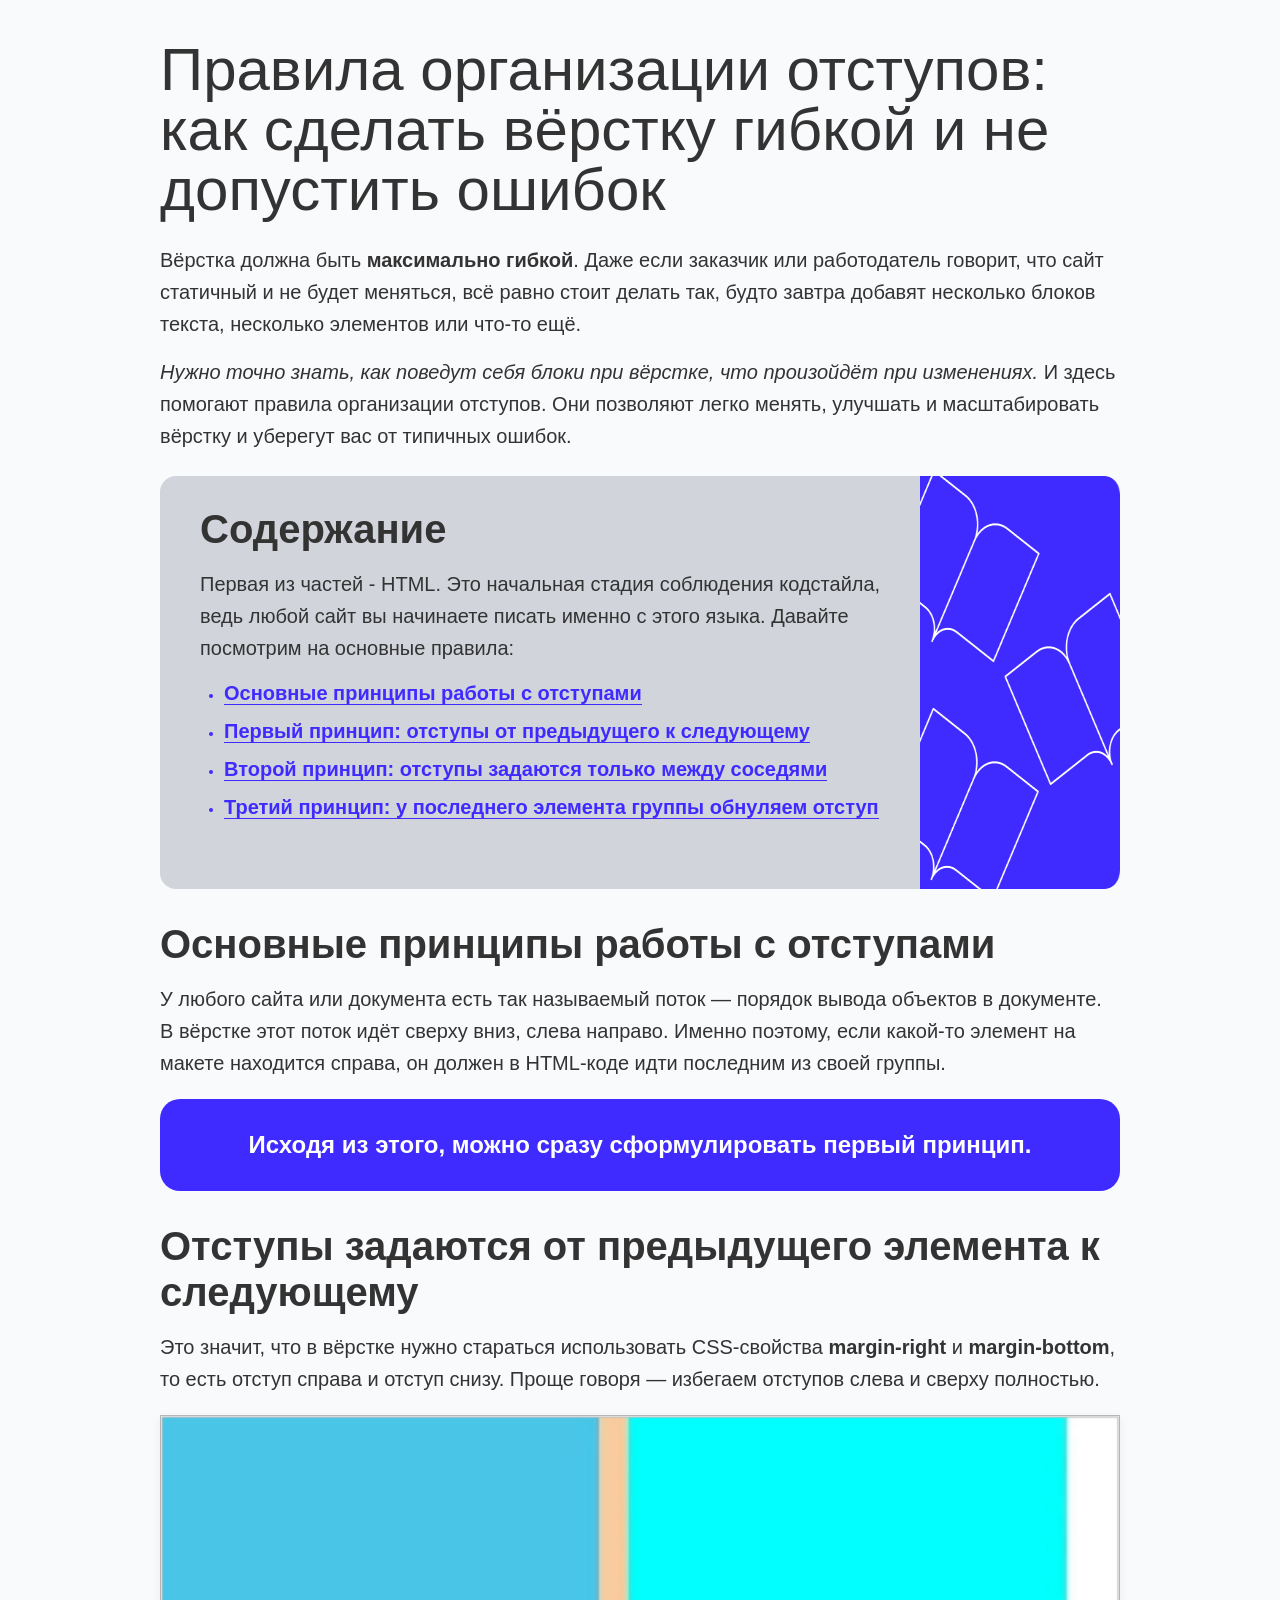
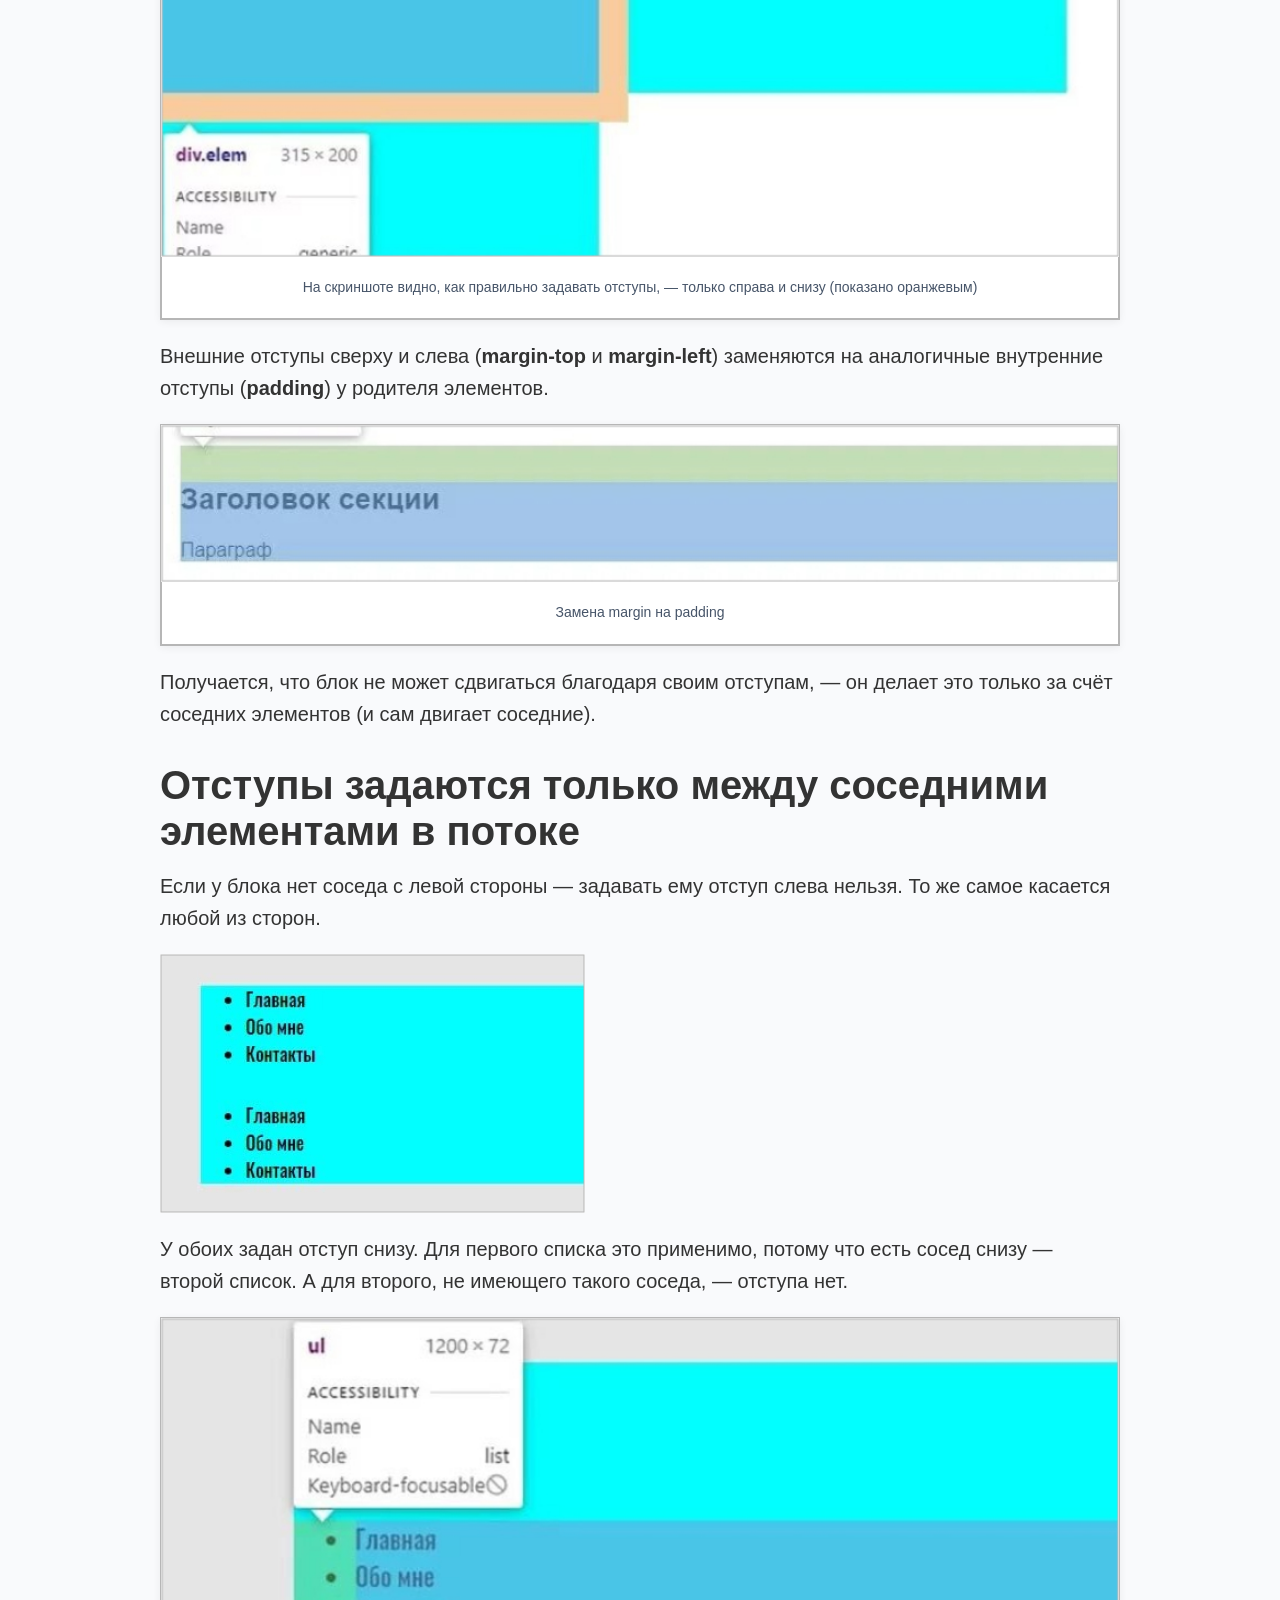
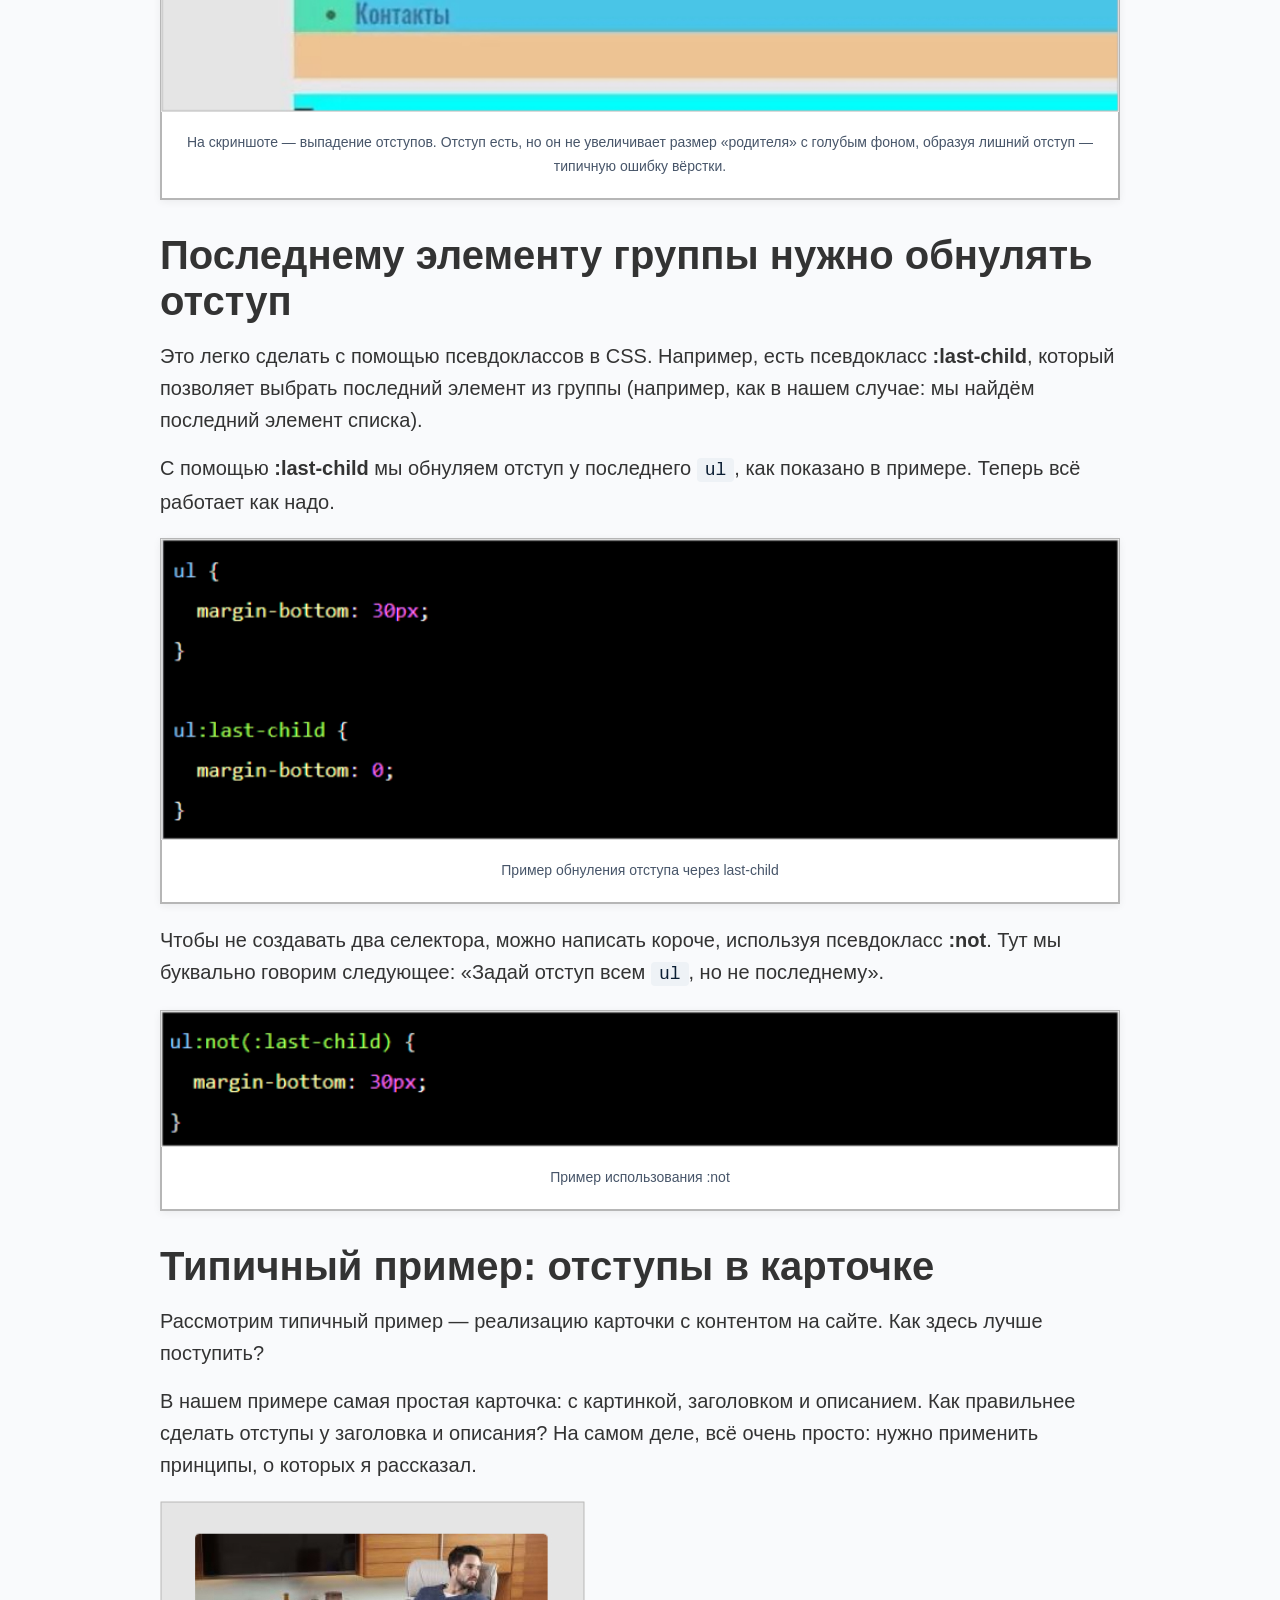
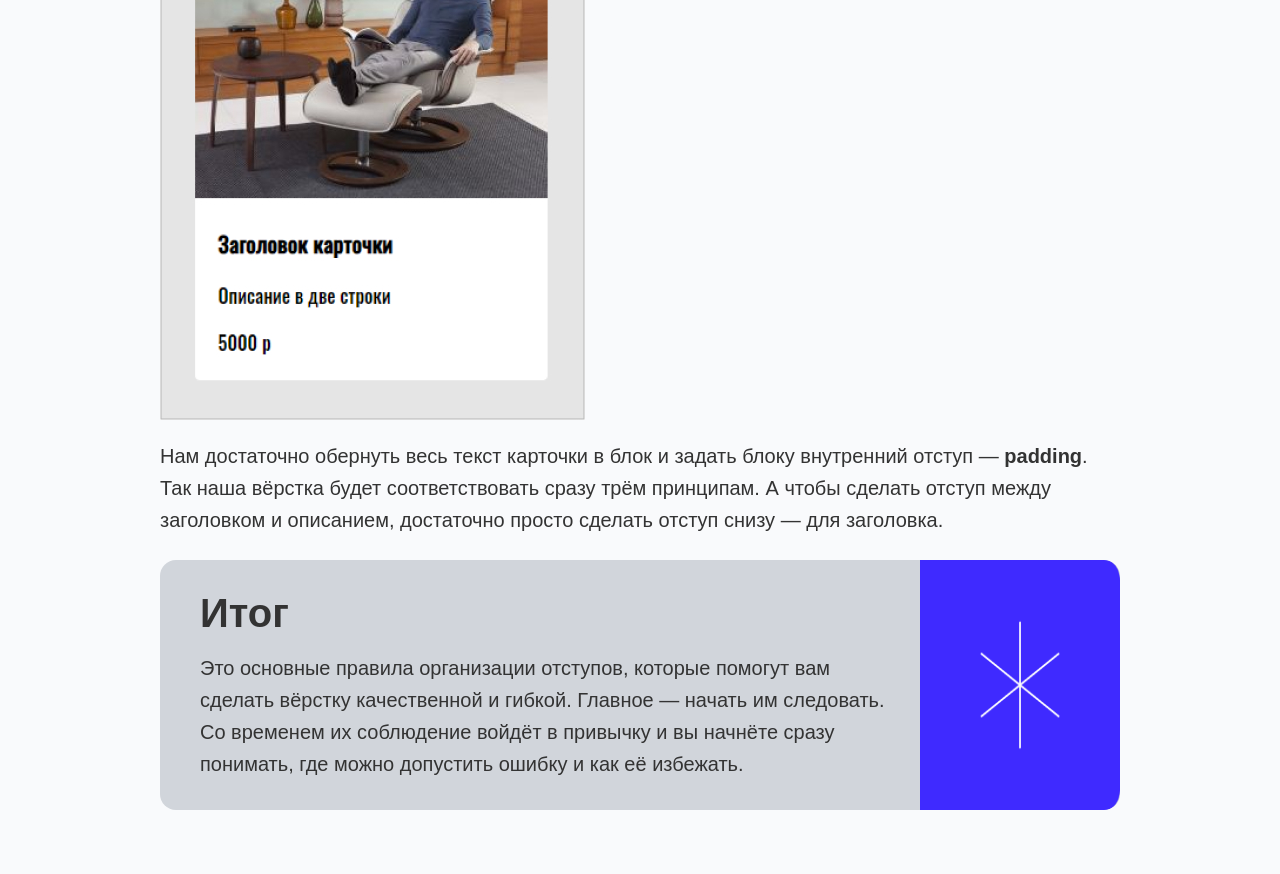
==== article.html @ 25ab411b "Add files via upload" ====
<!DOCTYPE html>
<html lang="ru">
<head>
    <meta charset="UTF-8" />
    <meta name="viewport" content="width=device-width, initial-scale=1.0" />
    <title>Правила организации отступов</title>
    <link rel="stylesheet" href="css/styles.css" />
</head>
<body>
    <main>
        <h1>Правила организации отступов:<br />как сделать вёрстку гибкой и не допустить ошибок</h1>

        <div>
            <p>
                Вёрстка должна быть <span class="highlight-bold">максимально гибкой</span>. Даже если заказчик или работодатель говорит, что сайт статичный и не будет меняться, всё равно стоит делать так, будто завтра добавят несколько блоков текста, несколько элементов или что-то ещё.
            </p>
            <p>
                <em>Нужно точно знать, как поведут себя блоки при вёрстке, что произойдёт при изменениях.</em> И здесь помогают правила организации отступов. Они позволяют легко менять, улучшать и масштабировать вёрстку и уберегут вас от типичных ошибок.
            </p>
        </div>

        <section id="content">
            <div class="gray-box content-box content-box-bg">
                <div class="content-wrapper">
                    <div class="content-text">
                        <h2>Содержание</h2>
                        <p>Первая из частей - HTML. Это начальная стадия соблюдения кодстайла, ведь любой сайт вы начинаете писать именно с этого языка. Давайте посмотрим на основные правила:</p>
                        <ul class="content-list">
                            <li><a href="#principles">Основные принципы работы с отступами</a></li>
                            <li><a href="#principle1">Первый принцип: отступы от предыдущего к следующему</a></li>
                            <li><a href="#principle2">Второй принцип: отступы задаются только между соседями</a></li>
                            <li><a href="#principle3">Третий принцип: у последнего элемента группы обнуляем отступ</a></li>
                        </ul>
                    </div>
                </div>
            </div>
        </section>

        <section id="principles">
            <h2>Основные принципы работы с отступами</h2>
            <p>
                У любого сайта или документа есть так называемый поток — порядок вывода объектов в документе. В вёрстке этот поток идёт сверху вниз, слева направо. Именно поэтому, если какой-то элемент на макете находится справа, он должен в HTML-коде идти последним из своей группы.
            </p>
            <div class="blue-box">
                <p>Исходя из этого, можно сразу сформулировать первый принцип.</p>
            </div>
        </section>

        <section id="principle1">
            <h2>Отступы задаются от предыдущего элемента к следующему</h2>
            <p>
                Это значит, что в вёрстке нужно стараться использовать CSS-свойства <span class="bold-term">margin-right</span> и <span class="bold-term">margin-bottom</span>, то есть отступ справа и отступ снизу. Проще говоря — избегаем отступов слева и сверху полностью.
            </p>
            <figure class="framed-figure">
                <img src="img/1.jpg" alt="Пример правильных отступов" />
                <figcaption class="framed-caption">
                    На скриншоте видно, как правильно задавать отступы, — только справа и снизу (показано оранжевым)
                </figcaption>
            </figure>
            <p>
                Внешние отступы сверху и слева (<span class="bold-term">margin-top</span> и <span class="bold-term">margin-left</span>) заменяются на аналогичные внутренние отступы (<span class="bold-term">padding</span>) у родителя элементов.
            </p>
            <figure class="framed-figure">
                <img src="img/2.jpg" alt="Замена margin на padding" />
                <figcaption class="framed-caption">
                    Замена margin на padding
                </figcaption>
            </figure>
            <p>
                Получается, что блок не может сдвигаться благодаря своим отступам, — он делает это только за счёт соседних элементов (и сам двигает соседние).
            </p>
        </section>

        <section id="principle2">
            <h2>Отступы задаются только между соседними элементами в потоке</h2>
            <p>
                Если у блока нет соседа с левой стороны — задавать ему отступ слева нельзя. То же самое касается любой из сторон.
            </p>
            <img src="img/3.jpg" alt="Пример с отступами между соседями" class="small-img" />
            <p>
                У обоих задан отступ снизу. Для первого списка это применимо, потому что есть сосед снизу — второй список. А для второго, не имеющего такого соседа, — отступа нет.
            </p>
            <figure class="framed-figure">
                <img src="img/4.jpg" alt="Выпадение отступов" />
                <figcaption class="framed-caption">
                    На скриншоте — выпадение отступов. Отступ есть, но он не увеличивает размер «родителя» с голубым фоном, образуя лишний отступ — типичную ошибку вёрстки.
                </figcaption>
            </figure>
        </section>

        <section id="principle3">
            <h2>Последнему элементу группы нужно обнулять отступ</h2>
            <p>
                Это легко сделать с помощью псевдоклассов в CSS. Например, есть псевдокласс <span class="bold-term">:last-child</span>, который позволяет выбрать последний элемент из группы (например, как в нашем случае: мы найдём последний элемент списка).
            </p>
            <p>
                С помощью <span class="bold-term">:last-child</span> мы обнуляем отступ у последнего <code>ul</code>, как показано в примере. Теперь всё работает как надо.
            </p>
            <figure class="framed-figure">
                <img src="img/5.jpg" alt="Пример обнуления отступа через last-child" />
                <figcaption class="framed-caption">
                    Пример обнуления отступа через last-child
                </figcaption>
            </figure>
            <p>
                Чтобы не создавать два селектора, можно написать короче, используя псевдокласс <span class="bold-term">:not</span>. Тут мы буквально говорим следующее: «Задай отступ всем <code>ul</code>, но не последнему».
            </p>
            <figure class="framed-figure">
                <img src="img/6.jpg" alt="Пример использования not" />
                <figcaption class="framed-caption">
                    Пример использования :not
                </figcaption>
            </figure>
        </section>

        <section id="card">
            <h2>Типичный пример: отступы в карточке</h2>
            <p>
                Рассмотрим типичный пример — реализацию карточки с контентом на сайте. Как здесь лучше поступить?
            </p>
            <p>
                В нашем примере самая простая карточка: с картинкой, заголовком и описанием. Как правильнее сделать отступы у заголовка и описания? На самом деле, всё очень просто: нужно применить принципы, о которых я рассказал.
            </p>
            <img src="img/7.jpg" alt="Пример карточки" class="card-image" />
            <p>
                Нам достаточно обернуть весь текст карточки в блок и задать блоку внутренний отступ — <span class="bold-term">padding</span>. Так наша вёрстка будет соответствовать сразу трём принципам. А чтобы сделать отступ между заголовком и описанием, достаточно просто сделать отступ снизу — для заголовка.
            </p>
        </section>

        <section id="end">
            <div class="gray-box end-box end-box-bg">
                <div class="end-wrapper">
                    <div class="end-text">
                        <h2>Итог</h2>
                        <p>
                            Это основные правила организации отступов, которые помогут вам сделать вёрстку качественной и гибкой. Главное — начать им следовать. Со временем их соблюдение войдёт в привычку и вы начнёте сразу понимать, где можно допустить ошибку и как её избежать.
                        </p>
                    </div>
                </div>
            </div>
        </section>
    </main>
</body>
</html>
---- css/styles.css ----
* {
    margin: 0;
    padding: 0;
    box-sizing: border-box;
}

body {
    font-family: Arial, Verdana, sans-serif;
    background: #f9fafc;
    color: #1e293b;
    line-height: 1.7;
    padding: 40px 20px;
    max-width: 1000px;
    margin: 0 auto;
}

h1 {
    font-weight: 400;
    font-size: 60px;
    line-height: 60px;
    color: #333333;
    margin-bottom: 24px;
}

h2 {
    font-size: 40px;
    line-height: 46px;
    color: #333333;
    font-weight: 700;
    margin: 32px 0 16px 0;
}

h3 {
    font-weight: 400;
    font-size: 30px;
    line-height: 34px;
    color: #333333;
    margin: 32px 0 16px 0;
}

p {
    font-weight: 400;
    font-size: 20px;
    line-height: 32px;
    color: #333333;
    margin-bottom: 16px;
}

a {
    color: #2563eb;
    text-decoration: none;
}

a:hover {
    text-decoration: underline;
}

code {
    background: #eef2f6;
    padding: 2px 8px;
    border-radius: 4px;
    font-family: 'Courier New', monospace;
    font-size: 0.9em;
    color: #0b1e33;
}

img {
    max-width: 100%;
    height: auto;
    display: block;
}

figure {
    margin: 20px 0;
    font-size: 0;
}

figcaption {
    border: 1px solid #b6b6b6;
    border-top: none;
    padding-top: 19px;
    padding-bottom: 19px;
    font-weight: 400;
    font-size: 14px;
    text-align: center;
    color: #475569;
    font-style: normal;
}

.gray-box {
    background: #d1d5db;
    border-radius: 16px;
    padding: 20px 24px;
    margin: 24px 0;
}

.gray-box ul {
    padding-left: 24px;
    margin: 8px 0 4px 0;
}

.gray-box ul li {
    margin-bottom: 4px;
}

.gray-box ul li::marker {
    color: #3f2aff;
}

.gray-box h2 {
    margin-top: 0;
}

.gray-box p:last-child {
    margin-bottom: 0;
}

.bold-term {
    font-weight: 700;
}

.highlight-bold {
    font-weight: 700;
}

.index-page {
    background: #0a0e1a;
    min-height: 100vh;
    display: flex;
    justify-content: center;
    align-items: center;
    margin: 0;
    padding: 0;
}

.index-container {
    display: flex;
    flex-direction: column;
    align-items: center;
    justify-content: center;
    width: 100%;
    max-width: 600px;
    padding: 40px 20px;
    position: relative;
}

.index-logo {
    display: block;
    margin-bottom: 60px;
    transform: translateY(-20px);
}

.index-logo img {
    display: block;
    margin: 0 auto;
    max-width: 300px;
    height: auto;
}

.index-nav {
    display: flex;
    justify-content: space-between;
    width: 100%;
    max-width: 400px;
    margin-bottom: 60px;
    gap: 20px;
}

.index-nav a {
    display: inline-block;
    background: #3f2aff;
    color: #ffffff;
    font-size: 18px;
    font-weight: 700;
    text-decoration: none;
    padding: 12px 40px;
    border-radius: 8px;
    transition: background 0.3s ease;
    flex: 1;
    text-align: center;
}

.index-nav a:hover {
    background: #2b1fc9;
    text-decoration: none;
}

.index-download {
    display: inline-block;
    color: #3f2aff;
    font-size: 18px;
    font-weight: 700;
    text-decoration: none;
    padding: 12px 30px 12px 60px;
    transition: color 0.3s ease;
    background-image: url('../img/download.png');
    background-size: 24px 24px;
    background-repeat: no-repeat;
    background-position: left center;
}

.index-download:hover {
    color: #2b1fc9;
    text-decoration: none;
}

.content-box {
    padding: 30px 40px;
    min-height: 413px;
    background-color: #d1d5db;
    border-radius: 16px;
    position: relative;
    overflow: hidden;
}

.content-wrapper {
    max-width: 80%;
}

.content-text {
    word-wrap: break-word;
    overflow-wrap: break-word;
    font-size: 14px;
}

.content-text h2 {
    margin-top: 0;
    font-weight: 700;
}

.content-text p {
    margin-bottom: 12px;
}

.content-list {
    padding-left: 20px;
}

.content-list li {
    font-weight: 700;
    margin-bottom: 4px;
}

.content-list li::marker {
    color: #3f2aff;
}

.content-list li a {
    font-weight: 700;
    border-bottom: 1px solid #3f2aff;
    font-size: 20px;
    color: #3f2aff;
}

.blue-box {
    background: #3f2aff;
    border-radius: 20px;
    padding-top: 30px;
    padding-bottom: 30px;
    padding-left: 60px;
    padding-right: 60px;
    margin: 20px 0;
    width: 100%;
}

.blue-box p {
    color: #ffffff;
    font-weight: 700;
    font-size: 24px;
    margin: 0;
    text-align: center;
    white-space: nowrap;
}

.framed-figure {
    margin: 20px 0;
    border: 1px solid #b6b6b6;
    border-radius: 0;
    overflow: hidden;
    background: #ffffff;
    box-shadow: 0 2px 8px rgba(0, 0, 0, 0.06);
}

.framed-figure img {
    margin: 0;
    border-radius: 0;
    width: 100%;
    display: block;
}

.framed-caption {
    padding-top: 19px;
    padding-bottom: 19px;
    border: 1px solid #b6b6b6;
    border-top: none;
    font-weight: 400;
    font-size: 14px;
    text-align: center;
    color: #475569;
    font-style: normal;
    margin: 0;
}

.small-img {
    max-width: 60%;
    height: auto;
    margin: 20px 0;
    border-radius: 0;
}

.card-image {
    max-width: 60%;
    margin: 20px 0;
    border-radius: 0;
}

.end-box {
    padding: 30px 40px;
    min-height: 243px;
    background-color: #d1d5db;
    border-radius: 16px;
    position: relative;
    overflow: hidden;
}

.content-box-bg {
    background-image: url('../img/decorate-1.png');
    background-size: 200px 100%;
    background-repeat: no-repeat;
    background-position: right center;
}

.end-box-bg {
    background-image: url('../img/decorate-2.png');
    background-size: 200px 100%;
    background-repeat: no-repeat;
    background-position: right center;
}

.end-wrapper {
    max-width: 80%;
}

.end-text {
    word-wrap: break-word;
    overflow-wrap: break-word;
    font-size: 14px;
}

.end-text h2 {
    margin-top: 0;
    font-weight: 700;
}

.end-text p:last-child {
    margin-bottom: 0;
}


.container {
    max-width: 1170px;
    margin: 0 auto;
    padding: 40px 20px;
}

.logo-link {
    display: block;
    margin-bottom: 25px;
}

.logo-link img {
    display: block;
    max-width: 160px;
    height: auto;
}

.back-link {
    display: inline-flex;
    align-items: center;
    gap: 10px;
    font-size: 18px;
    font-weight: 700;
    color: #3f2aff;
    text-decoration: none;
    margin-bottom: 25px;
}

.back-link img {
    width: 35px;
    height: 10px;
    flex-shrink: 0;
}

.back-link:hover {
    text-decoration: underline;
}

.page-title {
    font-weight: 700;
    font-size: 60px;
    line-height: 69px;
    color: #3f2aff;
    margin-bottom: 50px;
}

.modules-list {
    display: flex;
    flex-wrap: wrap;
    gap: 30px;
    list-style: none;
    padding: 0;
    margin: 0;
}

.module-card {
    flex: 0 0 calc(50% - 15px);
    width: 572px;
    height: 505px;
    background: #f5f5f5;
    border-radius: 0;
    padding: 0;
    position: relative;
    overflow: hidden;
    box-sizing: border-box;
    display: flex;
    flex-direction: column;
}

.module-image {
    width: 572px;
    height: 180px;
    display: block;
    flex-shrink: 0;
}

.module-card-content {
    padding: 25px 25px 0 25px;
    flex: 1;
}

.module-title {
    font-weight: 700;
    font-size: 32px;
    line-height: 38px;
    color: #3f2aff;
    margin: 0 0 15px 0;
}

.module-lessons {
    list-style: none;
    padding: 0;
    margin: 0;
}

.module-lessons li {
    font-weight: 400;
    font-size: 17px;
    line-height: 28px;
    color: #333333;
    padding: 4px 0;
}

.module-number {
    position: absolute;
    bottom: 25px;
    right: 25px;
    font-weight: 700;
    font-size: 60px;
    line-height: 1;
    color: #d1d5db;
    opacity: 0.5;
}

.show-more {
    display: block;
    background: #ffffff;
    color: #3f2aff;
    font-size: 18px;
    font-weight: 700;
    text-decoration: none;
    padding: 15px 50px;
    border: 2px solid #3f2aff;
    border-radius: 0;
    margin: 50px auto 0 auto;
    transition: background 0.3s ease, color 0.3s ease;
    text-align: center;
    width: fit-content;
}

.show-more:hover {
    background: #3f2aff;
    color: #ffffff;
    text-decoration: none;
}
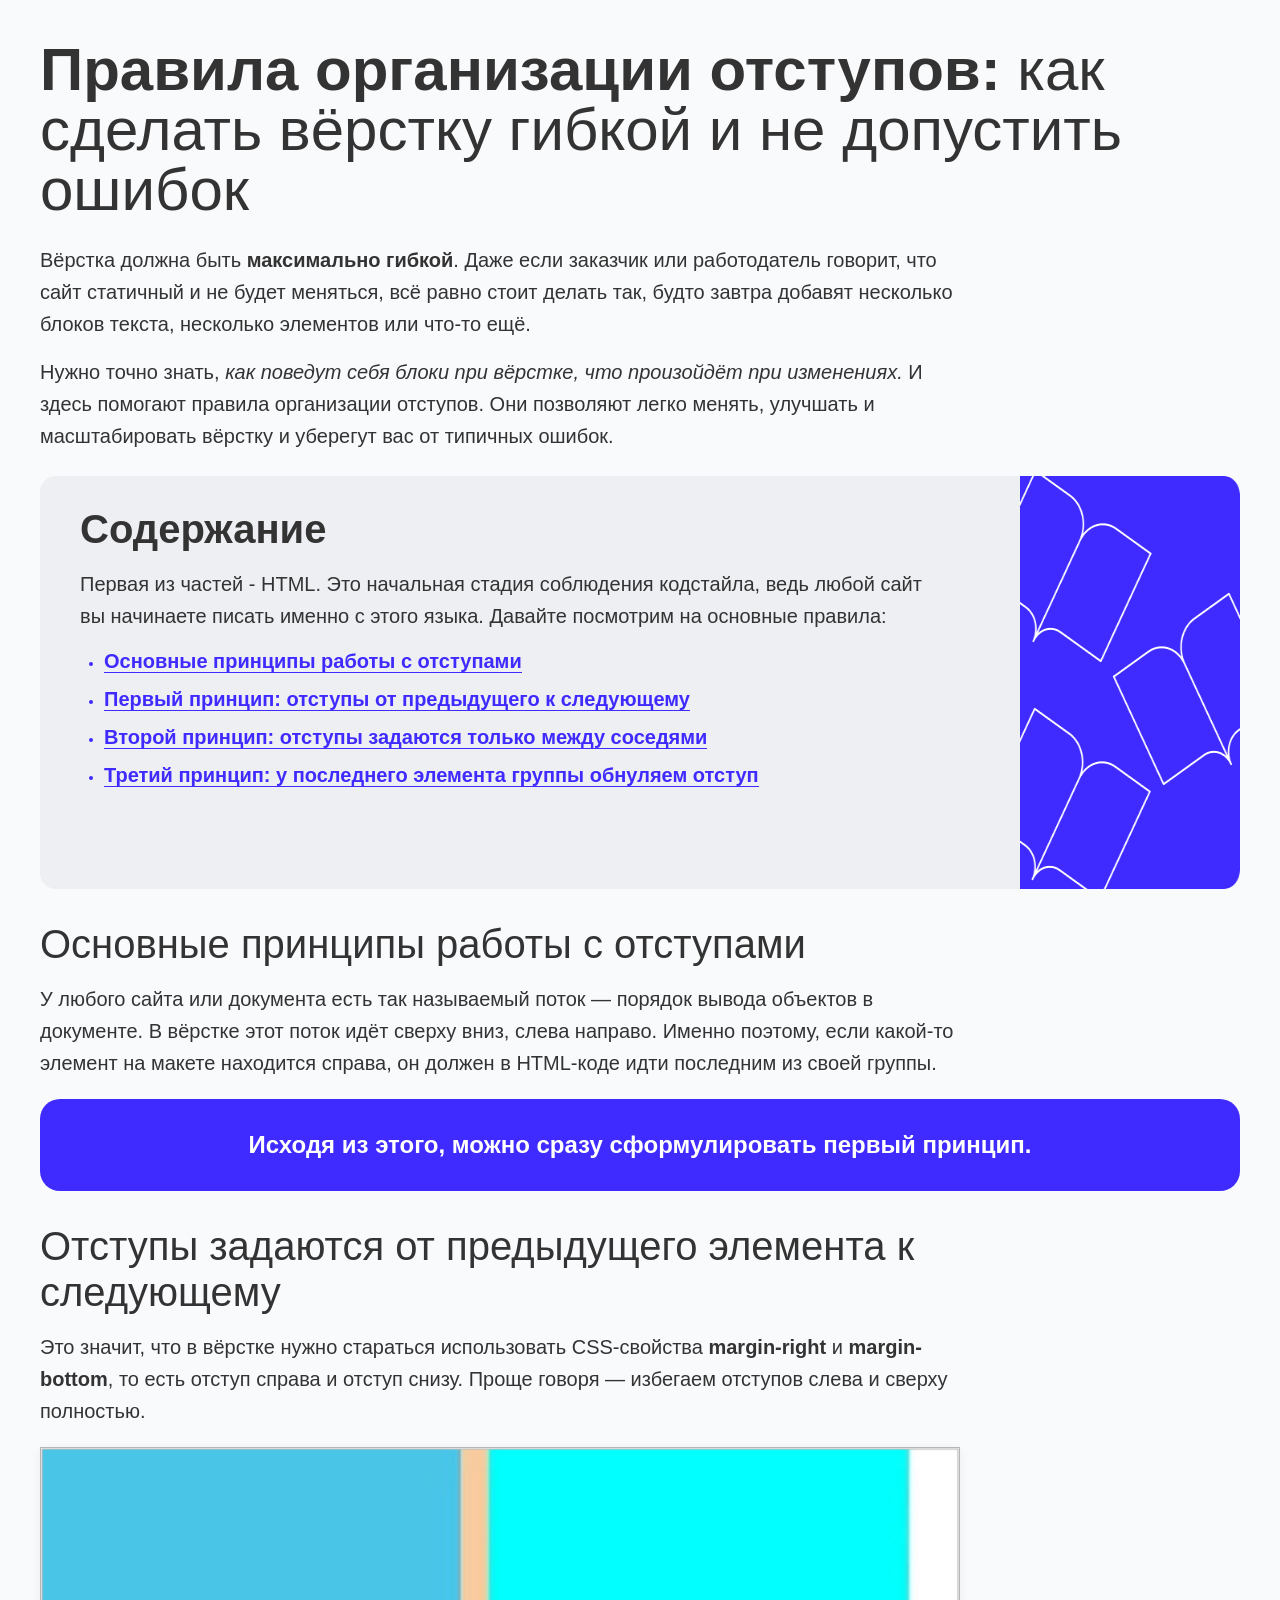
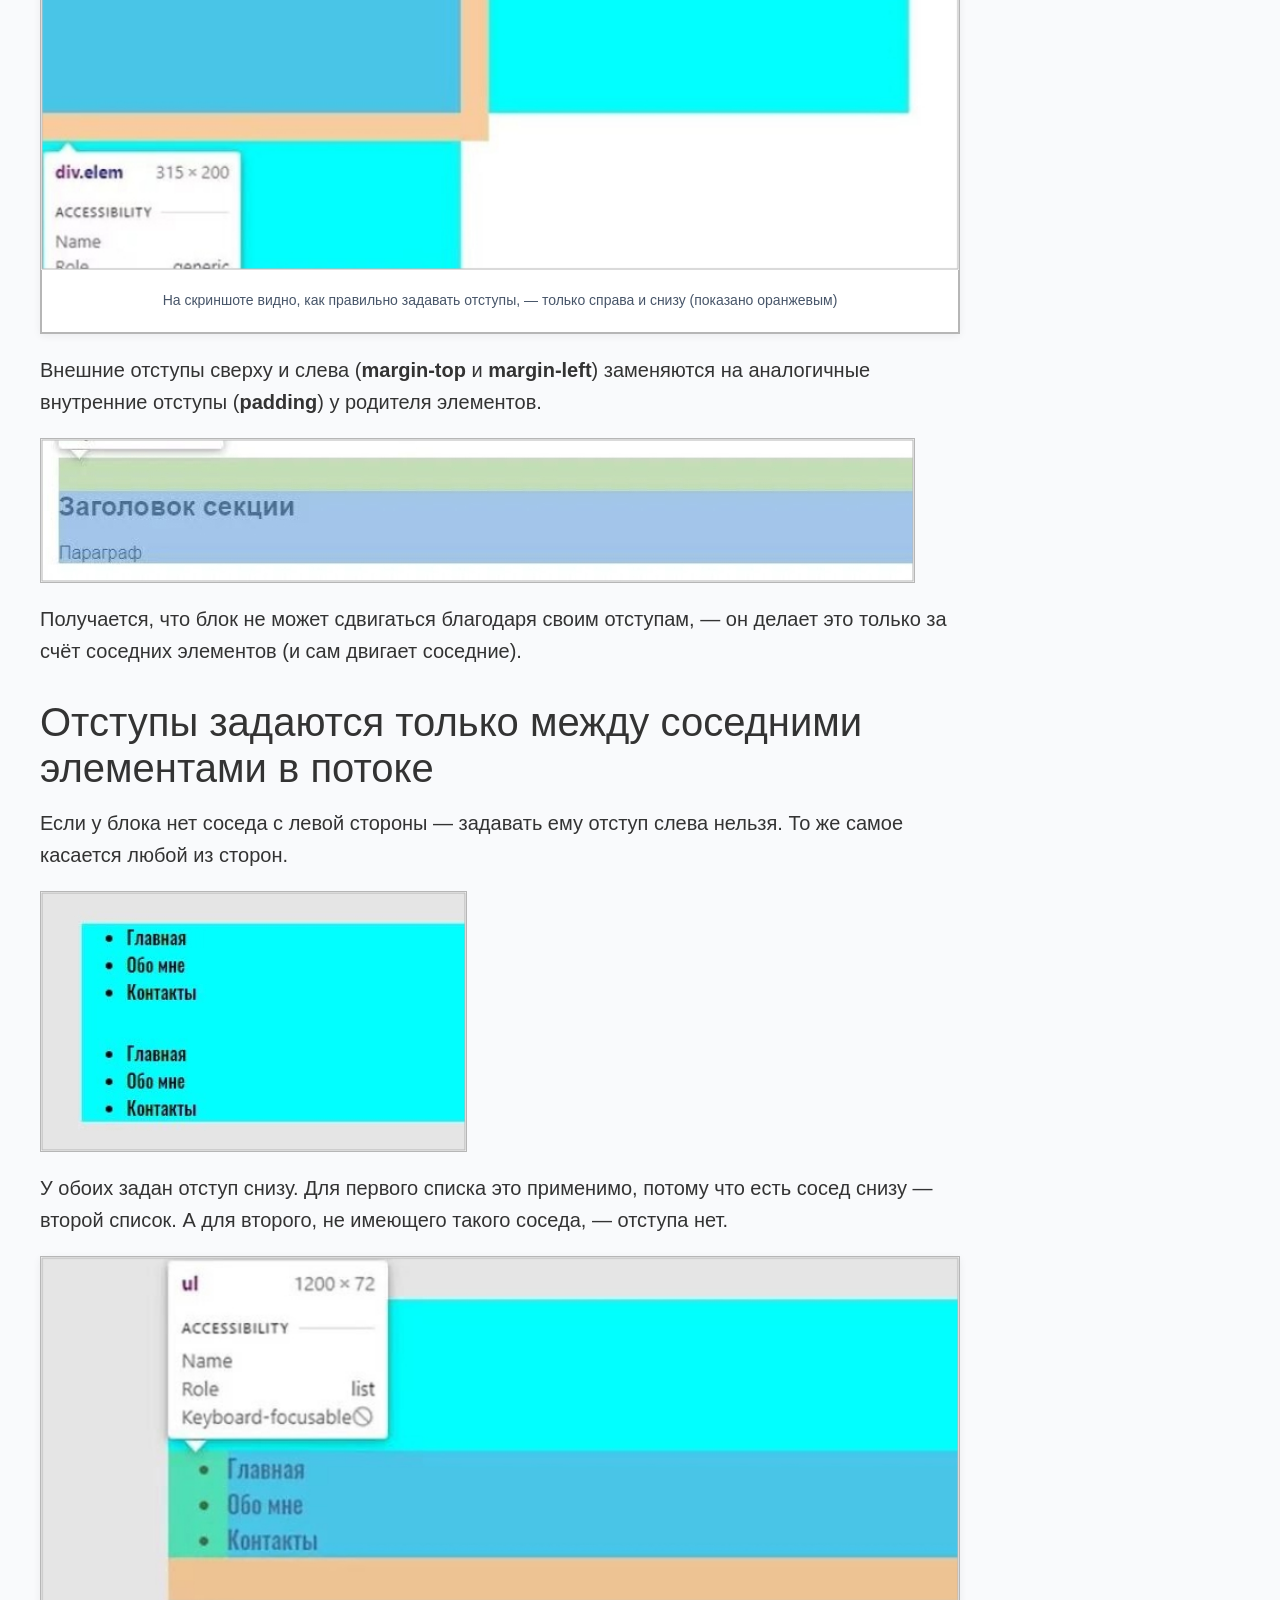
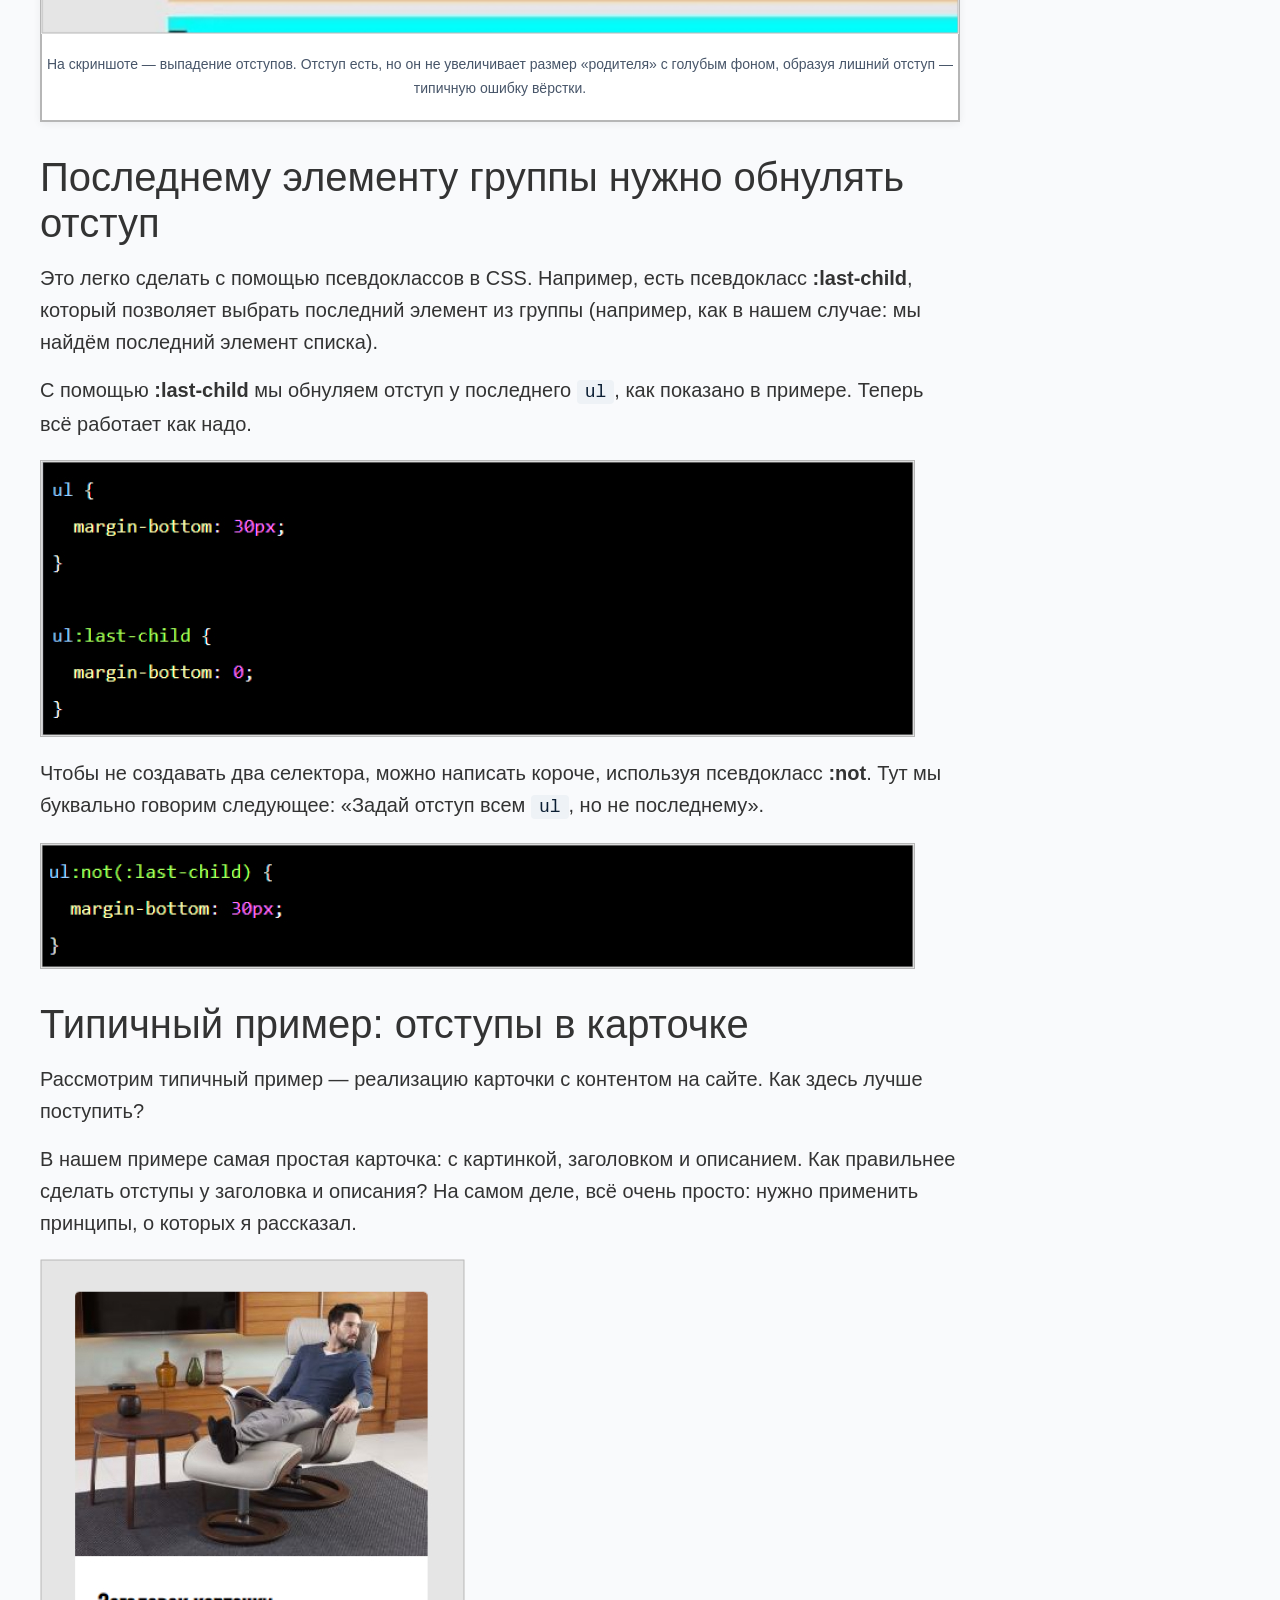
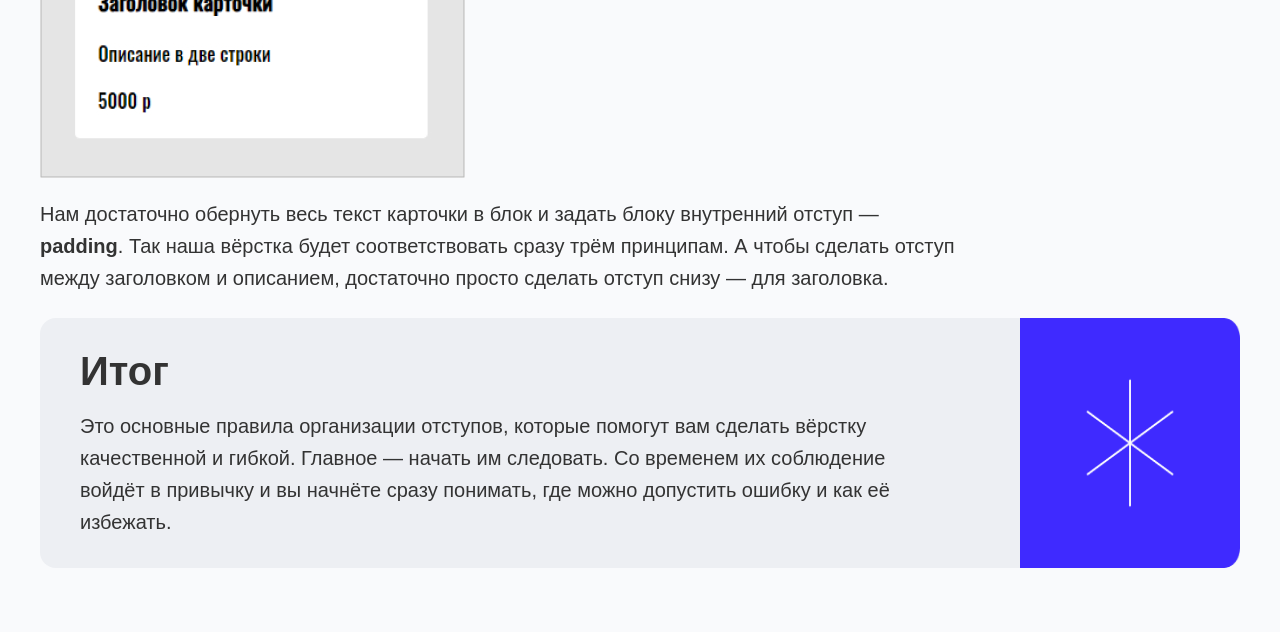
==== commit a88dbe32: "Add files via upload" ====
--- a/article.html
+++ b/article.html
@@ -4,141 +4,137 @@
     <meta charset="UTF-8" />
     <meta name="viewport" content="width=device-width, initial-scale=1.0" />
     <title>Правила организации отступов</title>
+    <link rel="stylesheet" href="css/normalize.css" />
     <link rel="stylesheet" href="css/styles.css" />
 </head>
 <body>
-    <main>
-        <h1>Правила организации отступов:<br />как сделать вёрстку гибкой и не допустить ошибок</h1>
+    <div class="container-article">
+        <main>
+            <div class="article-content">
+                <div class="article-header">
+                    <h1>
+                        <span class="h1-bold">Правила организации отступов:</span> как<br />
+                        сделать вёрстку гибкой и не допустить ошибок
+                    </h1>
+                </div>
 
-        <div>
-            <p>
-                Вёрстка должна быть <span class="highlight-bold">максимально гибкой</span>. Даже если заказчик или работодатель говорит, что сайт статичный и не будет меняться, всё равно стоит делать так, будто завтра добавят несколько блоков текста, несколько элементов или что-то ещё.
-            </p>
-            <p>
-                <em>Нужно точно знать, как поведут себя блоки при вёрстке, что произойдёт при изменениях.</em> И здесь помогают правила организации отступов. Они позволяют легко менять, улучшать и масштабировать вёрстку и уберегут вас от типичных ошибок.
-            </p>
-        </div>
+                <div>
+                    <p>
+                        Вёрстка должна быть <span class="highlight-bold">максимально гибкой</span>. Даже если заказчик или работодатель говорит, что сайт статичный и не будет меняться, всё равно стоит делать так, будто завтра добавят несколько блоков текста, несколько элементов или что-то ещё.
+                    </p>
+                    <p>
+                        Нужно точно знать, <em>как поведут себя блоки при вёрстке, что произойдёт при изменениях.</em> И здесь помогают правила организации отступов. Они позволяют легко менять, улучшать и масштабировать вёрстку и уберегут вас от типичных ошибок.
+                    </p>
+                </div>
 
-        <section id="content">
-            <div class="gray-box content-box content-box-bg">
-                <div class="content-wrapper">
-                    <div class="content-text">
-                        <h2>Содержание</h2>
-                        <p>Первая из частей - HTML. Это начальная стадия соблюдения кодстайла, ведь любой сайт вы начинаете писать именно с этого языка. Давайте посмотрим на основные правила:</p>
-                        <ul class="content-list">
-                            <li><a href="#principles">Основные принципы работы с отступами</a></li>
-                            <li><a href="#principle1">Первый принцип: отступы от предыдущего к следующему</a></li>
-                            <li><a href="#principle2">Второй принцип: отступы задаются только между соседями</a></li>
-                            <li><a href="#principle3">Третий принцип: у последнего элемента группы обнуляем отступ</a></li>
-                        </ul>
+                <section id="content">
+                    <div class="gray-box content-box content-box-bg">
+                        <div class="content-wrapper">
+                            <div class="content-text">
+                                <h2>Содержание</h2>
+                                <p>Первая из частей - HTML. Это начальная стадия соблюдения кодстайла, ведь любой сайт вы начинаете писать именно с этого языка. Давайте посмотрим на основные правила:</p>
+                                <ul class="content-list">
+                                    <li><a href="#principles">Основные принципы работы с отступами</a></li>
+                                    <li><a href="#principle1">Первый принцип: отступы от предыдущего к следующему</a></li>
+                                    <li><a href="#principle2">Второй принцип: отступы задаются только между соседями</a></li>
+                                    <li><a href="#principle3">Третий принцип: у последнего элемента группы обнуляем отступ</a></li>
+                                </ul>
+                            </div>
+                        </div>
                     </div>
+                </section>
+
+                <section id="principles">
+                    <h2>Основные принципы работы с отступами</h2>
+                    <p>
+                        У любого сайта или документа есть так называемый поток — порядок вывода объектов в документе. В вёрстке этот поток идёт сверху вниз, слева направо. Именно поэтому, если какой-то элемент на макете находится справа, он должен в HTML-коде идти последним из своей группы.
+                    </p>
+                </section>
+
+                <div class="blue-box">
+                    <p>Исходя из этого, можно сразу сформулировать первый принцип.</p>
                 </div>
+
+                <section id="principle1">
+                    <h2>Отступы задаются от предыдущего элемента к следующему</h2>
+                    <p>
+                        Это значит, что в вёрстке нужно стараться использовать CSS-свойства <span class="bold-term">margin-right</span> и <span class="bold-term">margin-bottom</span>, то есть отступ справа и отступ снизу. Проще говоря — избегаем отступов слева и сверху полностью.
+                    </p>
+                    <figure class="framed-figure">
+                        <img src="img/1.jpg" alt="Пример правильных отступов" />
+                        <figcaption class="framed-caption">
+                            На скриншоте видно, как правильно задавать отступы, — только справа и снизу (показано оранжевым)
+                        </figcaption>
+                    </figure>
+                    <p>
+                        Внешние отступы сверху и слева (<span class="bold-term">margin-top</span> и <span class="bold-term">margin-left</span>) заменяются на аналогичные внутренние отступы (<span class="bold-term">padding</span>) у родителя элементов.
+                    </p>
+                    <img src="img/2.jpg" alt="Замена margin на padding" class="framed-image" />
+                    <p>
+                        Получается, что блок не может сдвигаться благодаря своим отступам, — он делает это только за счёт соседних элементов (и сам двигает соседние).
+                    </p>
+                </section>
+
+                <section id="principle2">
+                    <h2>Отступы задаются только между соседними элементами в потоке</h2>
+                    <p>
+                        Если у блока нет соседа с левой стороны — задавать ему отступ слева нельзя. То же самое касается любой из сторон.
+                    </p>
+                    <img src="img/3.jpg" alt="Пример с отступами между соседями" class="framed-image" />
+                    <p>
+                        У обоих задан отступ снизу. Для первого списка это применимо, потому что есть сосед снизу — второй список. А для второго, не имеющего такого соседа, — отступа нет.
+                    </p>
+                    <figure class="framed-figure">
+                        <img src="img/4.jpg" alt="Выпадение отступов" />
+                        <figcaption class="framed-caption">
+                            На скриншоте — выпадение отступов. Отступ есть, но он не увеличивает размер «родителя» с голубым фоном, образуя лишний отступ — типичную ошибку вёрстки.
+                        </figcaption>
+                    </figure>
+                </section>
+
+                <section id="principle3">
+                    <h2>Последнему элементу группы нужно обнулять отступ</h2>
+                    <p>
+                        Это легко сделать с помощью псевдоклассов в CSS. Например, есть псевдокласс <span class="bold-term">:last-child</span>, который позволяет выбрать последний элемент из группы (например, как в нашем случае: мы найдём последний элемент списка).
+                    </p>
+                    <p>
+                        С помощью <span class="bold-term">:last-child</span> мы обнуляем отступ у последнего <code>ul</code>, как показано в примере. Теперь всё работает как надо.
+                    </p>
+                    <img src="img/5.jpg" alt="Пример обнуления отступа через last-child" class="framed-image" />
+                    <p>
+                        Чтобы не создавать два селектора, можно написать короче, используя псевдокласс <span class="bold-term">:not</span>. Тут мы буквально говорим следующее: «Задай отступ всем <code>ul</code>, но не последнему».
+                    </p>
+                    <img src="img/6.jpg" alt="Пример использования not" class="framed-image" />
+                </section>
+
+                <section id="card">
+                    <h2>Типичный пример: отступы в карточке</h2>
+                    <p>
+                        Рассмотрим типичный пример — реализацию карточки с контентом на сайте. Как здесь лучше поступить?
+                    </p>
+                    <p>
+                        В нашем примере самая простая карточка: с картинкой, заголовком и описанием. Как правильнее сделать отступы у заголовка и описания? На самом деле, всё очень просто: нужно применить принципы, о которых я рассказал.
+                    </p>
+                    <img src="img/7.jpg" alt="Пример карточки" class="card-image" />
+                    <p>
+                        Нам достаточно обернуть весь текст карточки в блок и задать блоку внутренний отступ — <span class="bold-term">padding</span>. Так наша вёрстка будет соответствовать сразу трём принципам. А чтобы сделать отступ между заголовком и описанием, достаточно просто сделать отступ снизу — для заголовка.
+                    </p>
+                </section>
+
+                <section id="end">
+                    <div class="gray-box end-box end-box-bg">
+                        <div class="end-wrapper">
+                            <div class="end-text">
+                                <h2>Итог</h2>
+                                <p>
+                                    Это основные правила организации отступов, которые помогут вам сделать вёрстку качественной и гибкой. Главное — начать им следовать. Со временем их соблюдение войдёт в привычку и вы начнёте сразу понимать, где можно допустить ошибку и как её избежать.
+                                </p>
+                            </div>
+                        </div>
+                    </div>
+                </section>
             </div>
-        </section>
-
-        <section id="principles">
-            <h2>Основные принципы работы с отступами</h2>
-            <p>
-                У любого сайта или документа есть так называемый поток — порядок вывода объектов в документе. В вёрстке этот поток идёт сверху вниз, слева направо. Именно поэтому, если какой-то элемент на макете находится справа, он должен в HTML-коде идти последним из своей группы.
-            </p>
-            <div class="blue-box">
-                <p>Исходя из этого, можно сразу сформулировать первый принцип.</p>
-            </div>
-        </section>
-
-        <section id="principle1">
-            <h2>Отступы задаются от предыдущего элемента к следующему</h2>
-            <p>
-                Это значит, что в вёрстке нужно стараться использовать CSS-свойства <span class="bold-term">margin-right</span> и <span class="bold-term">margin-bottom</span>, то есть отступ справа и отступ снизу. Проще говоря — избегаем отступов слева и сверху полностью.
-            </p>
-            <figure class="framed-figure">
-                <img src="img/1.jpg" alt="Пример правильных отступов" />
-                <figcaption class="framed-caption">
-                    На скриншоте видно, как правильно задавать отступы, — только справа и снизу (показано оранжевым)
-                </figcaption>
-            </figure>
-            <p>
-                Внешние отступы сверху и слева (<span class="bold-term">margin-top</span> и <span class="bold-term">margin-left</span>) заменяются на аналогичные внутренние отступы (<span class="bold-term">padding</span>) у родителя элементов.
-            </p>
-            <figure class="framed-figure">
-                <img src="img/2.jpg" alt="Замена margin на padding" />
-                <figcaption class="framed-caption">
-                    Замена margin на padding
-                </figcaption>
-            </figure>
-            <p>
-                Получается, что блок не может сдвигаться благодаря своим отступам, — он делает это только за счёт соседних элементов (и сам двигает соседние).
-            </p>
-        </section>
-
-        <section id="principle2">
-            <h2>Отступы задаются только между соседними элементами в потоке</h2>
-            <p>
-                Если у блока нет соседа с левой стороны — задавать ему отступ слева нельзя. То же самое касается любой из сторон.
-            </p>
-            <img src="img/3.jpg" alt="Пример с отступами между соседями" class="small-img" />
-            <p>
-                У обоих задан отступ снизу. Для первого списка это применимо, потому что есть сосед снизу — второй список. А для второго, не имеющего такого соседа, — отступа нет.
-            </p>
-            <figure class="framed-figure">
-                <img src="img/4.jpg" alt="Выпадение отступов" />
-                <figcaption class="framed-caption">
-                    На скриншоте — выпадение отступов. Отступ есть, но он не увеличивает размер «родителя» с голубым фоном, образуя лишний отступ — типичную ошибку вёрстки.
-                </figcaption>
-            </figure>
-        </section>
-
-        <section id="principle3">
-            <h2>Последнему элементу группы нужно обнулять отступ</h2>
-            <p>
-                Это легко сделать с помощью псевдоклассов в CSS. Например, есть псевдокласс <span class="bold-term">:last-child</span>, который позволяет выбрать последний элемент из группы (например, как в нашем случае: мы найдём последний элемент списка).
-            </p>
-            <p>
-                С помощью <span class="bold-term">:last-child</span> мы обнуляем отступ у последнего <code>ul</code>, как показано в примере. Теперь всё работает как надо.
-            </p>
-            <figure class="framed-figure">
-                <img src="img/5.jpg" alt="Пример обнуления отступа через last-child" />
-                <figcaption class="framed-caption">
-                    Пример обнуления отступа через last-child
-                </figcaption>
-            </figure>
-            <p>
-                Чтобы не создавать два селектора, можно написать короче, используя псевдокласс <span class="bold-term">:not</span>. Тут мы буквально говорим следующее: «Задай отступ всем <code>ul</code>, но не последнему».
-            </p>
-            <figure class="framed-figure">
-                <img src="img/6.jpg" alt="Пример использования not" />
-                <figcaption class="framed-caption">
-                    Пример использования :not
-                </figcaption>
-            </figure>
-        </section>
-
-        <section id="card">
-            <h2>Типичный пример: отступы в карточке</h2>
-            <p>
-                Рассмотрим типичный пример — реализацию карточки с контентом на сайте. Как здесь лучше поступить?
-            </p>
-            <p>
-                В нашем примере самая простая карточка: с картинкой, заголовком и описанием. Как правильнее сделать отступы у заголовка и описания? На самом деле, всё очень просто: нужно применить принципы, о которых я рассказал.
-            </p>
-            <img src="img/7.jpg" alt="Пример карточки" class="card-image" />
-            <p>
-                Нам достаточно обернуть весь текст карточки в блок и задать блоку внутренний отступ — <span class="bold-term">padding</span>. Так наша вёрстка будет соответствовать сразу трём принципам. А чтобы сделать отступ между заголовком и описанием, достаточно просто сделать отступ снизу — для заголовка.
-            </p>
-        </section>
-
-        <section id="end">
-            <div class="gray-box end-box end-box-bg">
-                <div class="end-wrapper">
-                    <div class="end-text">
-                        <h2>Итог</h2>
-                        <p>
-                            Это основные правила организации отступов, которые помогут вам сделать вёрстку качественной и гибкой. Главное — начать им следовать. Со временем их соблюдение войдёт в привычку и вы начнёте сразу понимать, где можно допустить ошибку и как её избежать.
-                        </p>
-                    </div>
-                </div>
-            </div>
-        </section>
-    </main>
+        </main>
+    </div>
 </body>
 </html>
--- a/css/styles.css
+++ b/css/styles.css
@@ -10,8 +10,43 @@
     color: #1e293b;
     line-height: 1.7;
     padding: 40px 20px;
-    max-width: 1000px;
+    margin: 0;
+}
+
+.container-article {
+    max-width: 100%;
     margin: 0 auto;
+    padding: 0 20px;
+}
+
+.article-content {
+    max-width: 100%;
+    margin: 0;
+}
+
+.article-content p,
+.article-content h2,
+.article-content h3,
+.article-content ul,
+.article-content figure,
+.article-content .framed-image,
+.article-content .card-image,
+.article-content .framed-figure {
+    max-width: 920px;
+}
+
+.article-content h1 {
+    max-width: 100%;
+}
+
+.article-content img {
+    max-width: 100%;
+    height: auto;
+}
+
+.article-header {
+    max-width: 100%;
+    margin: 0;
 }
 
 h1 {
@@ -22,11 +57,16 @@
     margin-bottom: 24px;
 }
 
+.h1-bold {
+    font-weight: 700;
+    color: #333333;
+}
+
 h2 {
     font-size: 40px;
     line-height: 46px;
     color: #333333;
-    font-weight: 700;
+    font-weight: 400;
     margin: 32px 0 16px 0;
 }
 
@@ -88,10 +128,11 @@
 }
 
 .gray-box {
-    background: #d1d5db;
+    background: #edeff3;
     border-radius: 16px;
     padding: 20px 24px;
     margin: 24px 0;
+    max-width: 100%;
 }
 
 .gray-box ul {
@@ -207,14 +248,16 @@
 .content-box {
     padding: 30px 40px;
     min-height: 413px;
-    background-color: #d1d5db;
+    background-color: #edeff3;
     border-radius: 16px;
     position: relative;
     overflow: hidden;
 }
 
 .content-wrapper {
-    max-width: 80%;
+    width: calc(100% - 250px);
+    max-width: calc(100% - 250px);
+    padding-right: 20px;
 }
 
 .content-text {
@@ -261,6 +304,10 @@
     padding-right: 60px;
     margin: 20px 0;
     width: 100%;
+    max-width: 100%;
+    display: flex;
+    align-items: center;
+    justify-content: center;
 }
 
 .blue-box p {
@@ -279,6 +326,7 @@
     overflow: hidden;
     background: #ffffff;
     box-shadow: 0 2px 8px rgba(0, 0, 0, 0.06);
+    max-width: 100%;
 }
 
 .framed-figure img {
@@ -301,6 +349,15 @@
     margin: 0;
 }
 
+.framed-image {
+    border: 1px solid #b6b6b6;
+    padding: 0;
+    margin: 20px 0;
+    display: block;
+    max-width: 100%;
+    height: auto;
+}
+
 .small-img {
     max-width: 60%;
     height: auto;
@@ -317,28 +374,31 @@
 .end-box {
     padding: 30px 40px;
     min-height: 243px;
-    background-color: #d1d5db;
+    background-color: #edeff3;
     border-radius: 16px;
     position: relative;
     overflow: hidden;
+    max-width: 100%;
 }
 
 .content-box-bg {
     background-image: url('../img/decorate-1.png');
-    background-size: 200px 100%;
+    background-size: 220px 100%;
     background-repeat: no-repeat;
     background-position: right center;
 }
 
 .end-box-bg {
     background-image: url('../img/decorate-2.png');
-    background-size: 200px 100%;
+    background-size: 220px 100%;
     background-repeat: no-repeat;
     background-position: right center;
 }
 
 .end-wrapper {
-    max-width: 80%;
+    width: calc(100% - 250px);
+    max-width: calc(100% - 250px);
+    padding-right: 20px;
 }
 
 .end-text {
@@ -356,6 +416,90 @@
     margin-bottom: 0;
 }
 
+@media (max-width: 768px) {
+    .content-box-bg,
+    .end-box-bg {
+        background-size: 160px 100%;
+    }
+
+    .content-wrapper {
+        width: calc(100% - 190px);
+        max-width: calc(100% - 190px);
+    }
+
+    .end-wrapper {
+        width: calc(100% - 190px);
+        max-width: calc(100% - 190px);
+    }
+
+    .article-content {
+        max-width: 100%;
+    }
+
+    h1 {
+        font-size: 40px;
+        line-height: 44px;
+    }
+
+    h2 {
+        font-size: 30px;
+        line-height: 36px;
+    }
+
+    p {
+        font-size: 18px;
+        line-height: 28px;
+    }
+}
+
+@media (max-width: 480px) {
+    .content-box-bg,
+    .end-box-bg {
+        background-size: 100px 100%;
+    }
+
+    .content-wrapper {
+        width: calc(100% - 130px);
+        max-width: calc(100% - 130px);
+        padding-right: 10px;
+    }
+
+    .end-wrapper {
+        width: calc(100% - 130px);
+        max-width: calc(100% - 130px);
+        padding-right: 10px;
+    }
+
+    .blue-box {
+        padding-left: 20px;
+        padding-right: 20px;
+        min-height: 80px;
+    }
+
+    .blue-box p {
+        font-size: 18px;
+        white-space: normal;
+    }
+
+    h1 {
+        font-size: 30px;
+        line-height: 34px;
+    }
+
+    h2 {
+        font-size: 24px;
+        line-height: 28px;
+    }
+
+    p {
+        font-size: 16px;
+        line-height: 24px;
+    }
+
+    .content-list li a {
+        font-size: 16px;
+    }
+}
 
 .container {
     max-width: 1170px;
@@ -386,8 +530,8 @@
 }
 
 .back-link img {
-    width: 35px;
-    height: 10px;
+    width: 24px;
+    height: 16px;
     flex-shrink: 0;
 }
 
@@ -406,14 +550,14 @@
 .modules-list {
     display: flex;
     flex-wrap: wrap;
-    gap: 30px;
+    gap: 25px;
     list-style: none;
     padding: 0;
     margin: 0;
 }
 
 .module-card {
-    flex: 0 0 calc(50% - 15px);
+    flex: 0 0 calc(50% - 12.5px);
     width: 572px;
     height: 505px;
     background: #f5f5f5;
@@ -492,3 +636,92 @@
     color: #ffffff;
     text-decoration: none;
 }
+
+@media (max-width: 1200px) {
+    .module-card {
+        flex: 0 0 calc(50% - 12.5px);
+        width: 100%;
+        height: auto;
+        min-height: 505px;
+    }
+
+    .module-image {
+        width: 100%;
+        height: auto;
+        aspect-ratio: 572 / 180;
+    }
+}
+
+@media (max-width: 768px) {
+    .module-card {
+        flex: 0 0 100%;
+        min-height: 400px;
+    }
+
+    .page-title {
+        font-size: 40px;
+        line-height: 46px;
+    }
+
+    .module-title {
+        font-size: 28px;
+        line-height: 34px;
+    }
+
+    .module-lessons li {
+        font-size: 16px;
+        line-height: 24px;
+    }
+
+    .module-number {
+        font-size: 40px;
+        bottom: 15px;
+        right: 15px;
+    }
+
+    .show-more {
+        width: 100%;
+        text-align: center;
+    }
+}
+
+@media (max-width: 480px) {
+    .container {
+        padding: 20px 10px;
+    }
+
+    .page-title {
+        font-size: 28px;
+        line-height: 34px;
+    }
+
+    .module-card {
+        min-height: 320px;
+    }
+
+    .module-card-content {
+        padding: 15px 15px 0 15px;
+    }
+
+    .module-title {
+        font-size: 22px;
+        line-height: 28px;
+    }
+
+    .module-lessons li {
+        font-size: 14px;
+        line-height: 20px;
+        padding: 3px 0;
+    }
+
+    .module-number {
+        font-size: 30px;
+        bottom: 10px;
+        right: 10px;
+    }
+
+    .show-more {
+        font-size: 16px;
+        padding: 12px 30px;
+    }
+}
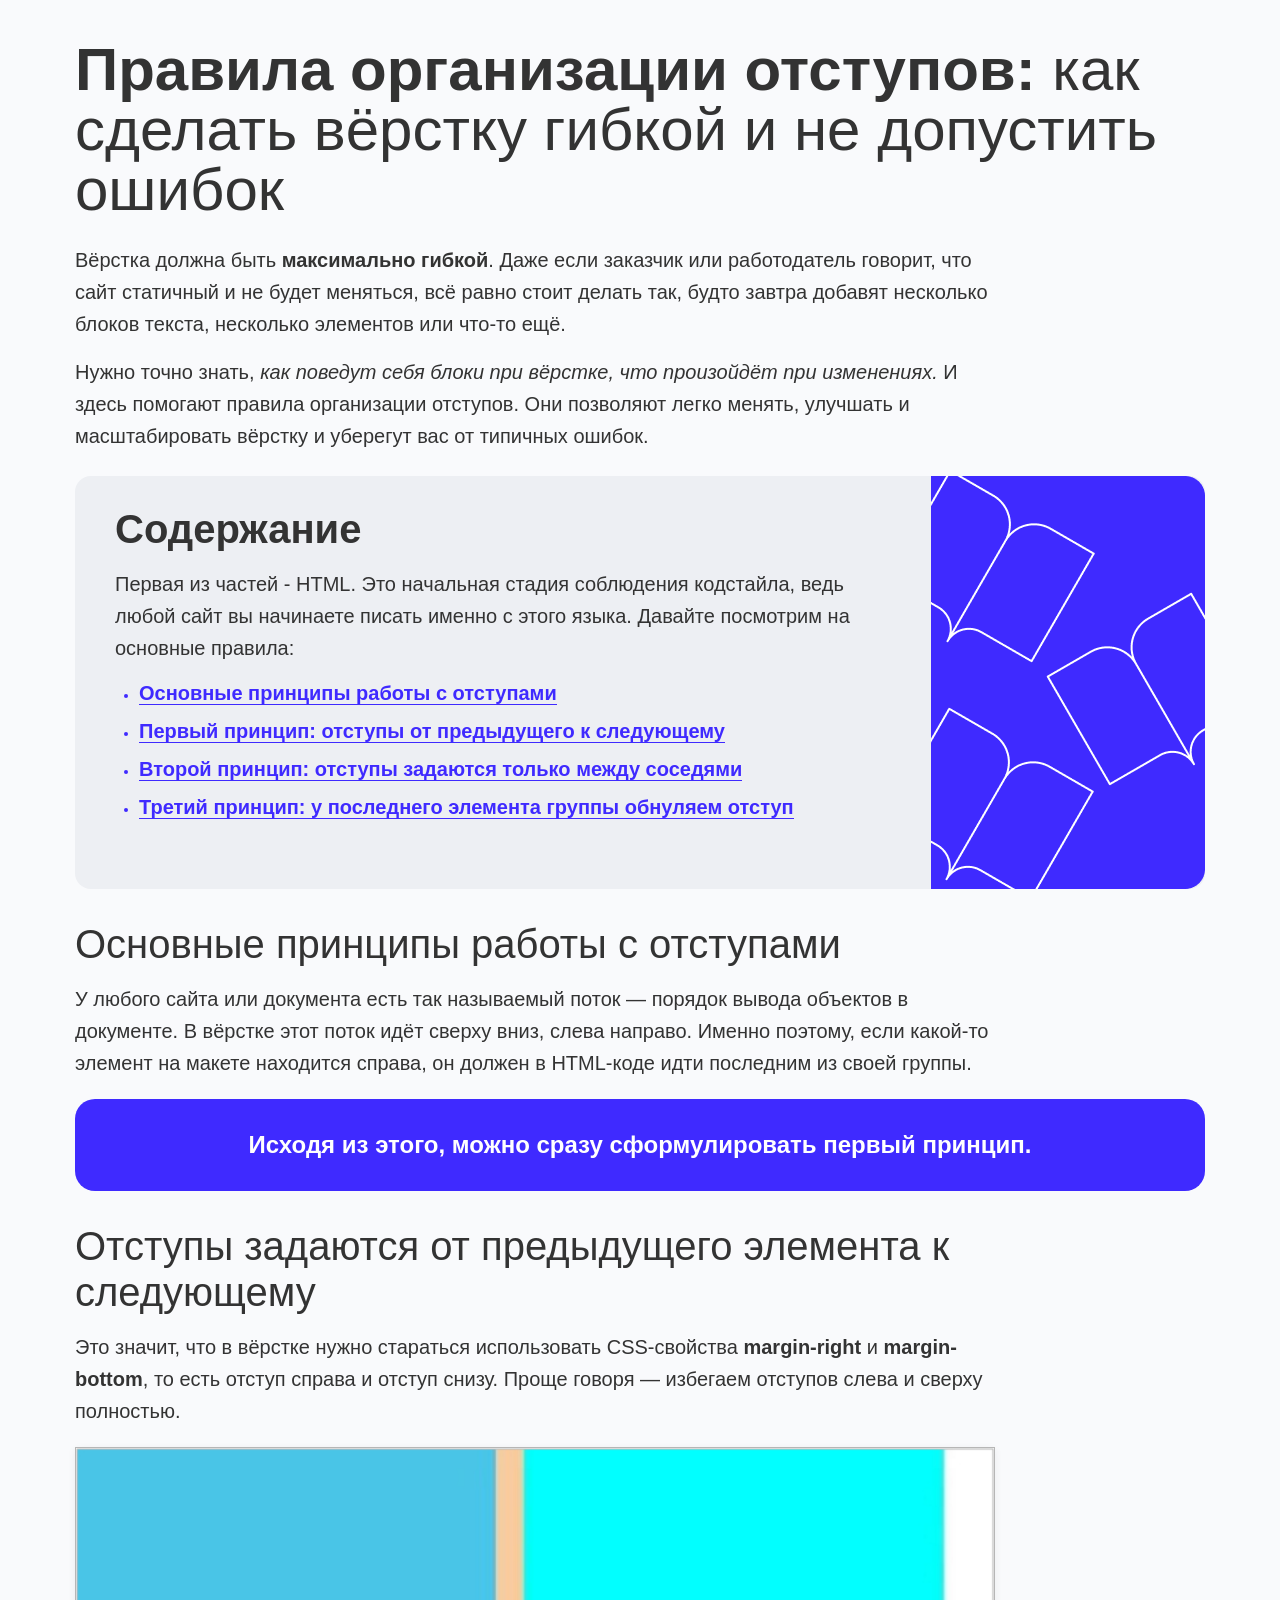
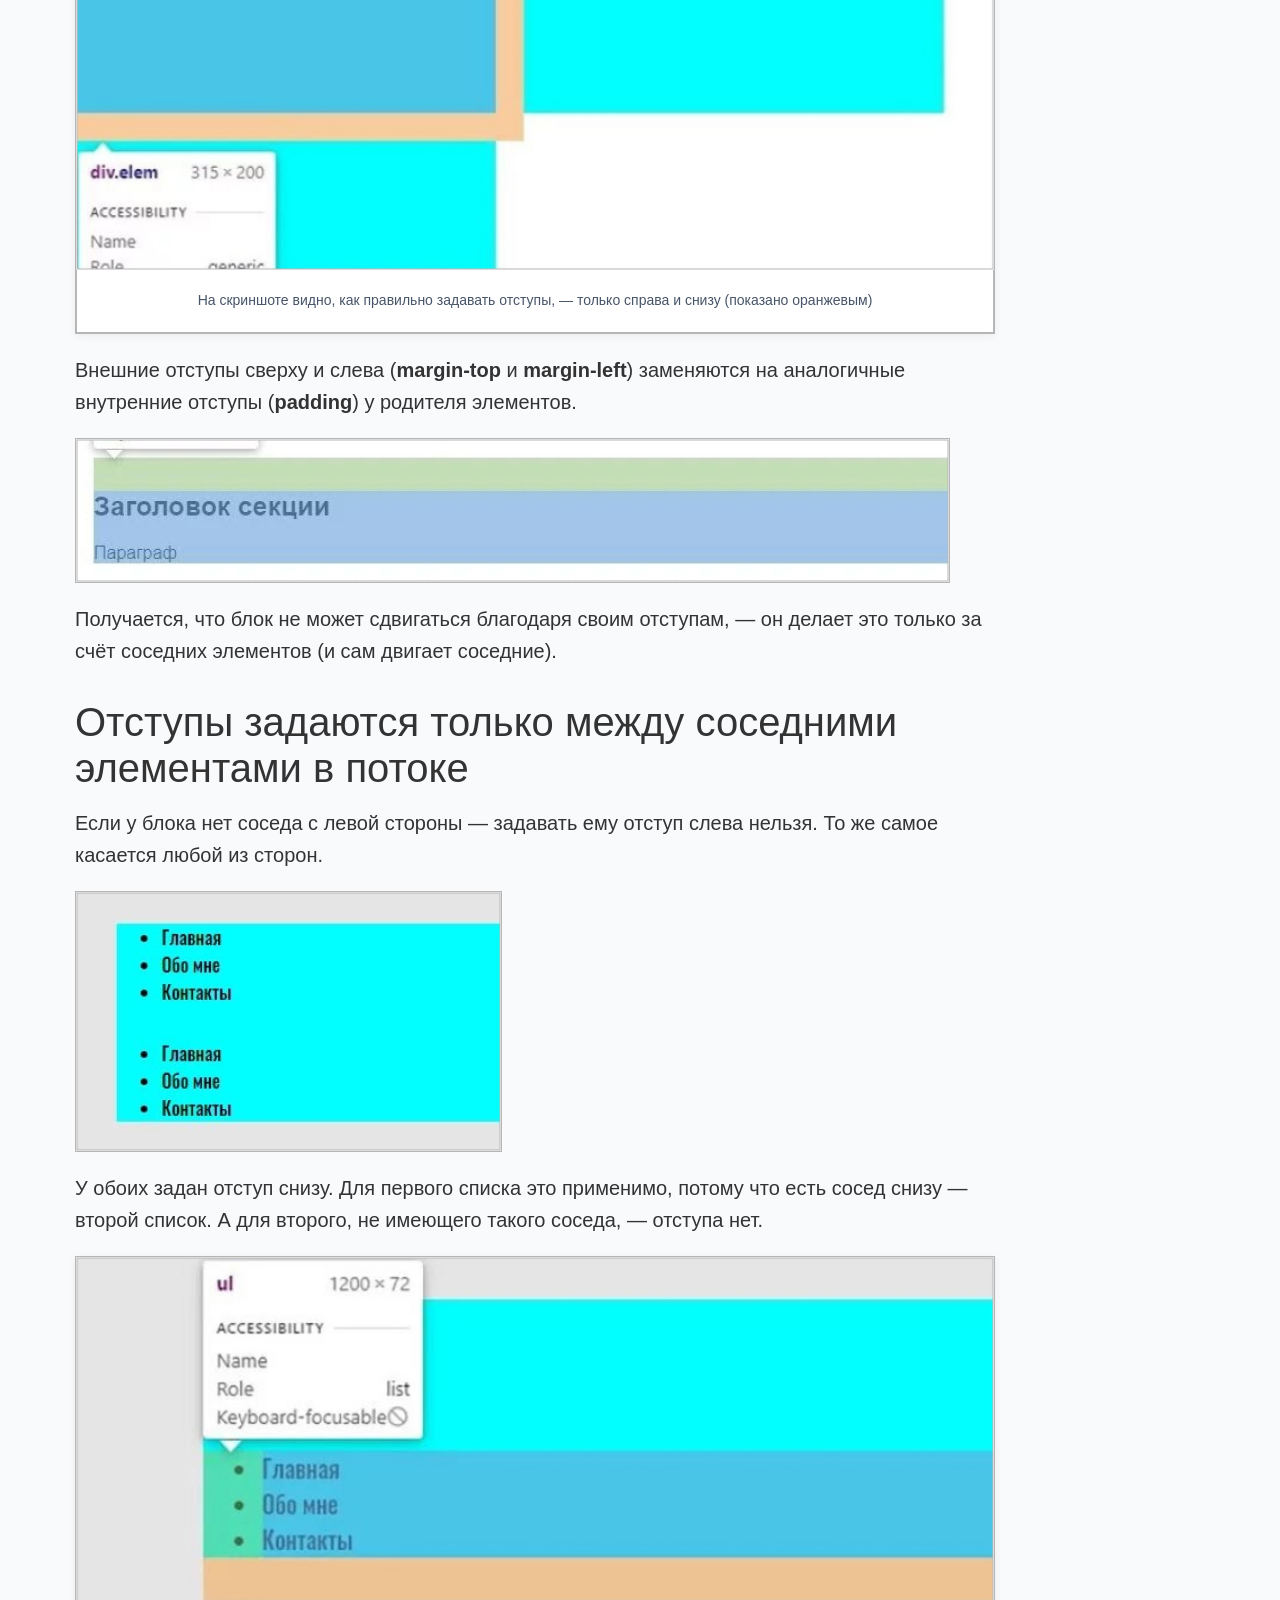
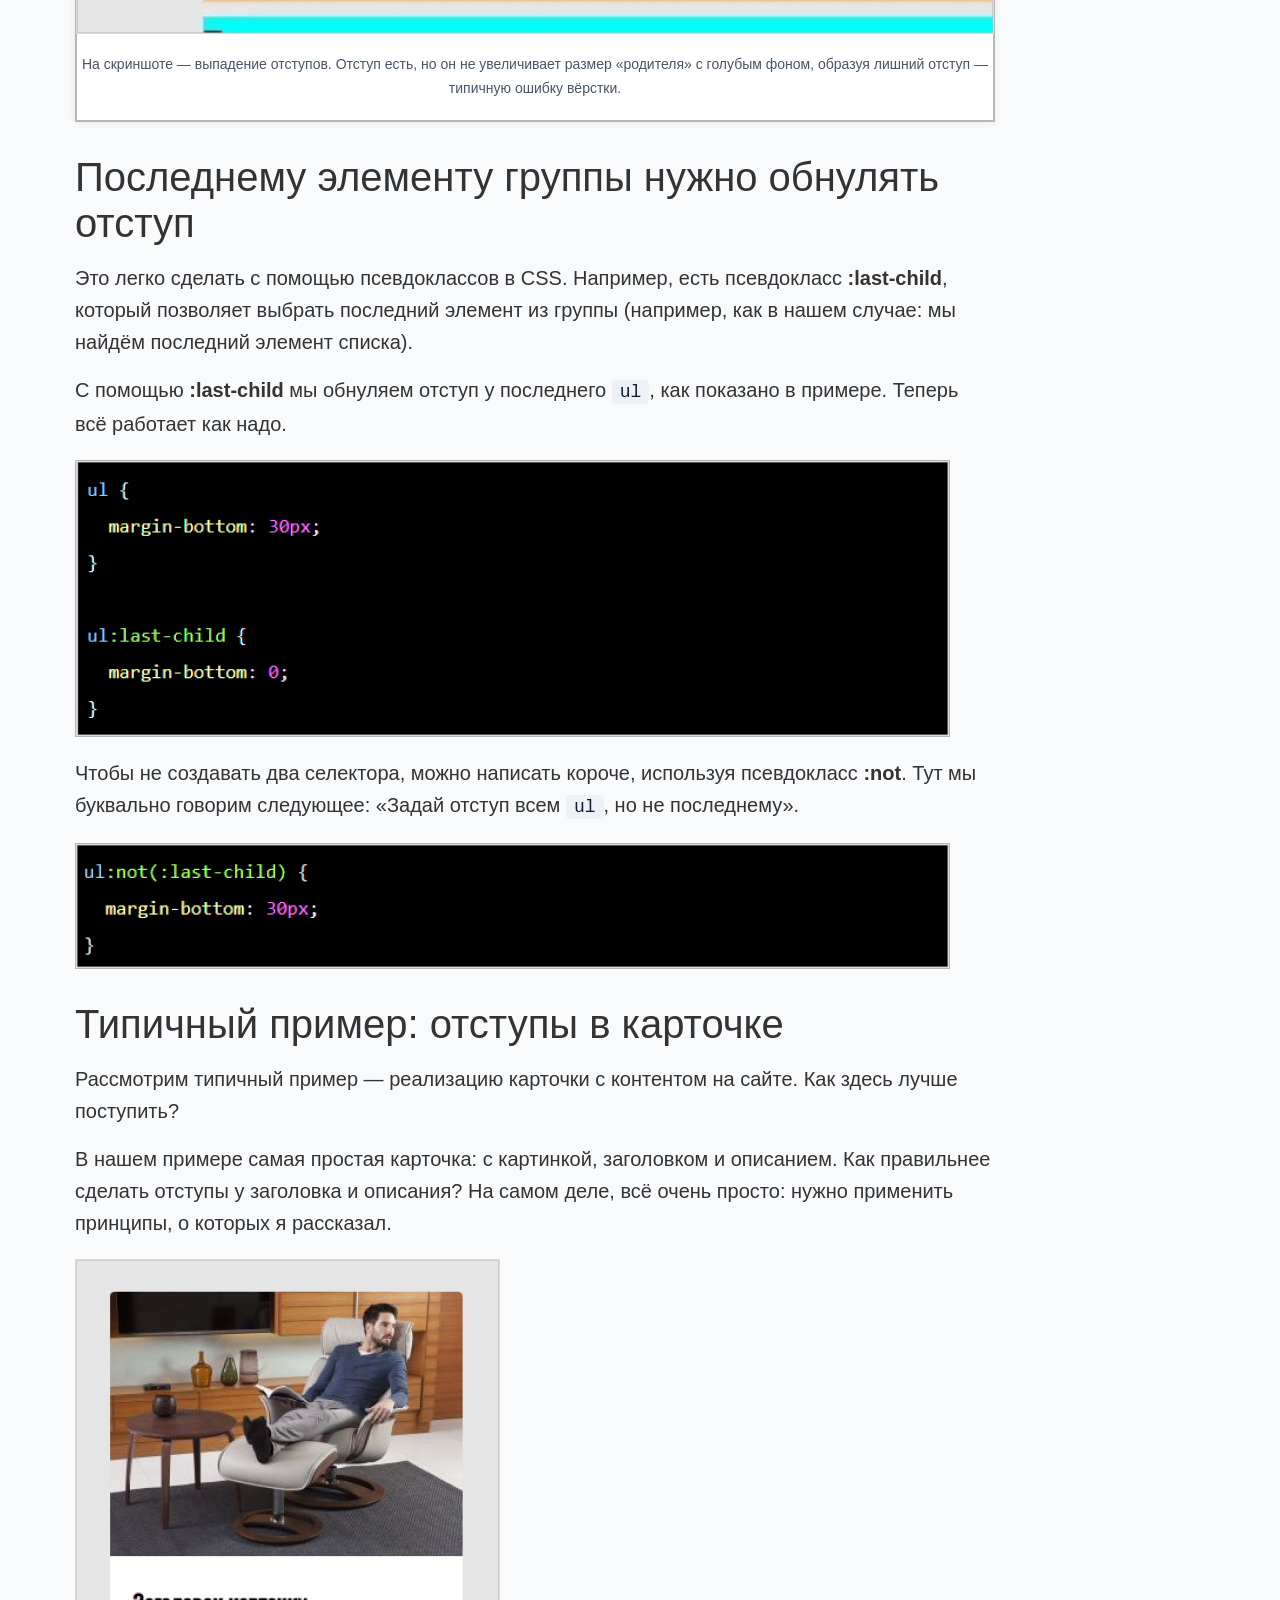
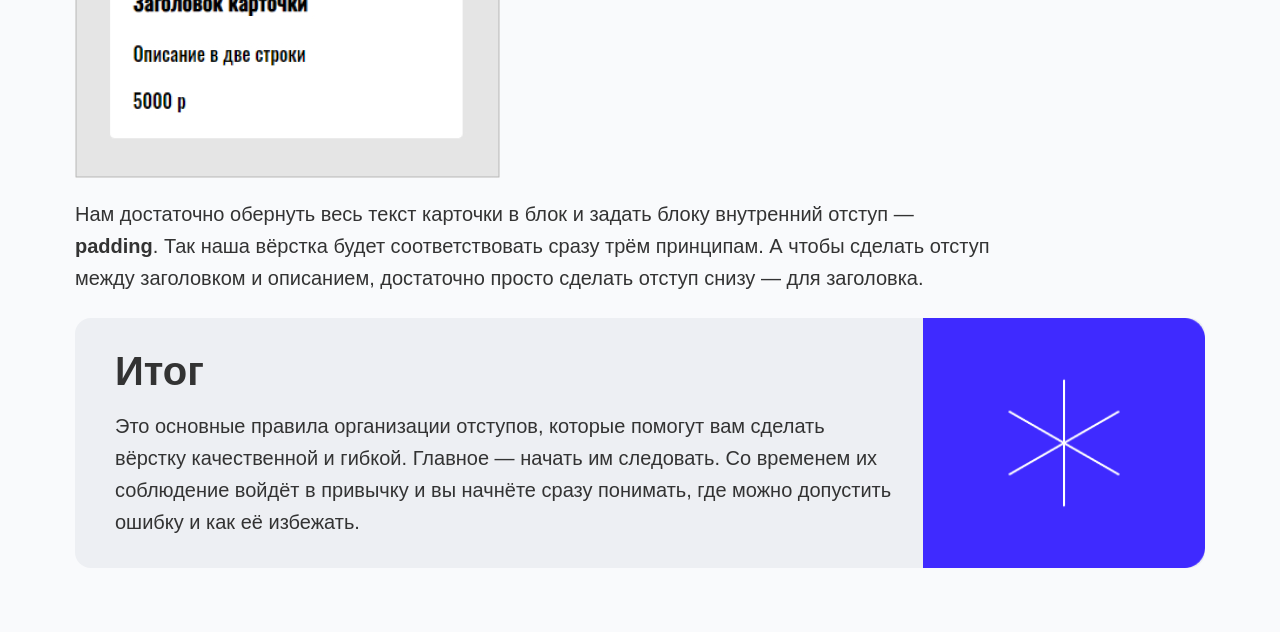
==== commit b546fcd8: "Add files via upload" ====
--- a/article.html
+++ b/article.html
@@ -4,20 +4,19 @@
     <meta charset="UTF-8" />
     <meta name="viewport" content="width=device-width, initial-scale=1.0" />
     <title>Правила организации отступов</title>
-    <link rel="stylesheet" href="css/normalize.css" />
     <link rel="stylesheet" href="css/styles.css" />
 </head>
 <body>
-    <div class="container-article">
+    <div class="container">
         <main>
+            <div class="article-header">
+                <h1>
+                    <span class="h1-bold">Правила организации отступов:</span> как<br />
+                    сделать вёрстку гибкой и не допустить ошибок
+                </h1>
+            </div>
+
             <div class="article-content">
-                <div class="article-header">
-                    <h1>
-                        <span class="h1-bold">Правила организации отступов:</span> как<br />
-                        сделать вёрстку гибкой и не допустить ошибок
-                    </h1>
-                </div>
-
                 <div>
                     <p>
                         Вёрстка должна быть <span class="highlight-bold">максимально гибкой</span>. Даже если заказчик или работодатель говорит, что сайт статичный и не будет меняться, всё равно стоит делать так, будто завтра добавят несколько блоков текста, несколько элементов или что-то ещё.
@@ -26,35 +25,39 @@
                         Нужно точно знать, <em>как поведут себя блоки при вёрстке, что произойдёт при изменениях.</em> И здесь помогают правила организации отступов. Они позволяют легко менять, улучшать и масштабировать вёрстку и уберегут вас от типичных ошибок.
                     </p>
                 </div>
+            </div>
 
-                <section id="content">
-                    <div class="gray-box content-box content-box-bg">
-                        <div class="content-wrapper">
-                            <div class="content-text">
-                                <h2>Содержание</h2>
-                                <p>Первая из частей - HTML. Это начальная стадия соблюдения кодстайла, ведь любой сайт вы начинаете писать именно с этого языка. Давайте посмотрим на основные правила:</p>
-                                <ul class="content-list">
-                                    <li><a href="#principles">Основные принципы работы с отступами</a></li>
-                                    <li><a href="#principle1">Первый принцип: отступы от предыдущего к следующему</a></li>
-                                    <li><a href="#principle2">Второй принцип: отступы задаются только между соседями</a></li>
-                                    <li><a href="#principle3">Третий принцип: у последнего элемента группы обнуляем отступ</a></li>
-                                </ul>
-                            </div>
+            <section id="content">
+                <div class="gray-box content-box content-box-bg">
+                    <div class="content-wrapper">
+                        <div class="content-text">
+                            <h2>Содержание</h2>
+                            <p>Первая из частей - HTML. Это начальная стадия соблюдения кодстайла, ведь любой сайт вы начинаете писать именно с этого языка. Давайте посмотрим на основные правила:</p>
+                            <ul class="content-list">
+                                <li><a href="#principles">Основные принципы работы с отступами</a></li>
+                                <li><a href="#principle1">Первый принцип: отступы от предыдущего к следующему</a></li>
+                                <li><a href="#principle2">Второй принцип: отступы задаются только между соседями</a></li>
+                                <li><a href="#principle3">Третий принцип: у последнего элемента группы обнуляем отступ</a></li>
+                            </ul>
                         </div>
                     </div>
-                </section>
+                </div>
+            </section>
 
+            <div class="article-content">
                 <section id="principles">
                     <h2>Основные принципы работы с отступами</h2>
                     <p>
                         У любого сайта или документа есть так называемый поток — порядок вывода объектов в документе. В вёрстке этот поток идёт сверху вниз, слева направо. Именно поэтому, если какой-то элемент на макете находится справа, он должен в HTML-коде идти последним из своей группы.
                     </p>
                 </section>
+            </div>
 
-                <div class="blue-box">
-                    <p>Исходя из этого, можно сразу сформулировать первый принцип.</p>
-                </div>
+            <div class="blue-box">
+                <p>Исходя из этого, можно сразу сформулировать первый принцип.</p>
+            </div>
 
+            <div class="article-content">
                 <section id="principle1">
                     <h2>Отступы задаются от предыдущего элемента к следующему</h2>
                     <p>
@@ -120,20 +123,20 @@
                         Нам достаточно обернуть весь текст карточки в блок и задать блоку внутренний отступ — <span class="bold-term">padding</span>. Так наша вёрстка будет соответствовать сразу трём принципам. А чтобы сделать отступ между заголовком и описанием, достаточно просто сделать отступ снизу — для заголовка.
                     </p>
                 </section>
+            </div>
 
-                <section id="end">
-                    <div class="gray-box end-box end-box-bg">
-                        <div class="end-wrapper">
-                            <div class="end-text">
-                                <h2>Итог</h2>
-                                <p>
-                                    Это основные правила организации отступов, которые помогут вам сделать вёрстку качественной и гибкой. Главное — начать им следовать. Со временем их соблюдение войдёт в привычку и вы начнёте сразу понимать, где можно допустить ошибку и как её избежать.
-                                </p>
-                            </div>
+            <section id="end">
+                <div class="gray-box end-box end-box-bg">
+                    <div class="end-wrapper">
+                        <div class="end-text">
+                            <h2>Итог</h2>
+                            <p>
+                                Это основные правила организации отступов, которые помогут вам сделать вёрстку качественной и гибкой. Главное — начать им следовать. Со временем их соблюдение войдёт в привычку и вы начнёте сразу понимать, где можно допустить ошибку и как её избежать.
+                            </p>
                         </div>
                     </div>
-                </section>
-            </div>
+                </div>
+            </section>
         </main>
     </div>
 </body>
--- a/css/styles.css
+++ b/css/styles.css
@@ -9,18 +9,18 @@
     background: #f9fafc;
     color: #1e293b;
     line-height: 1.7;
-    padding: 40px 20px;
-    margin: 0;
-}
-
-.container-article {
-    max-width: 100%;
+    margin: 0;
+    padding: 0;
+}
+
+.container {
     margin: 0 auto;
-    padding: 0 20px;
+    padding: 80px 0;
+    width: 1170px;
 }
 
 .article-content {
-    max-width: 100%;
+    max-width: 920px;
     margin: 0;
 }
 
@@ -383,14 +383,14 @@
 
 .content-box-bg {
     background-image: url('../img/decorate-1.png');
-    background-size: 220px 100%;
+    background-size: auto 100%;
     background-repeat: no-repeat;
     background-position: right center;
 }
 
 .end-box-bg {
     background-image: url('../img/decorate-2.png');
-    background-size: 220px 100%;
+    background-size: auto 100%;
     background-repeat: no-repeat;
     background-position: right center;
 }
@@ -419,17 +419,17 @@
 @media (max-width: 768px) {
     .content-box-bg,
     .end-box-bg {
-        background-size: 160px 100%;
+        background-size: auto 80%;
     }
 
     .content-wrapper {
-        width: calc(100% - 190px);
-        max-width: calc(100% - 190px);
+        width: calc(100% - 180px);
+        max-width: calc(100% - 180px);
     }
 
     .end-wrapper {
-        width: calc(100% - 190px);
-        max-width: calc(100% - 190px);
+        width: calc(100% - 180px);
+        max-width: calc(100% - 180px);
     }
 
     .article-content {
@@ -455,18 +455,18 @@
 @media (max-width: 480px) {
     .content-box-bg,
     .end-box-bg {
-        background-size: 100px 100%;
+        background-size: auto 60%;
     }
 
     .content-wrapper {
-        width: calc(100% - 130px);
-        max-width: calc(100% - 130px);
+        width: calc(100% - 120px);
+        max-width: calc(100% - 120px);
         padding-right: 10px;
     }
 
     .end-wrapper {
-        width: calc(100% - 130px);
-        max-width: calc(100% - 130px);
+        width: calc(100% - 120px);
+        max-width: calc(100% - 120px);
         padding-right: 10px;
     }
 
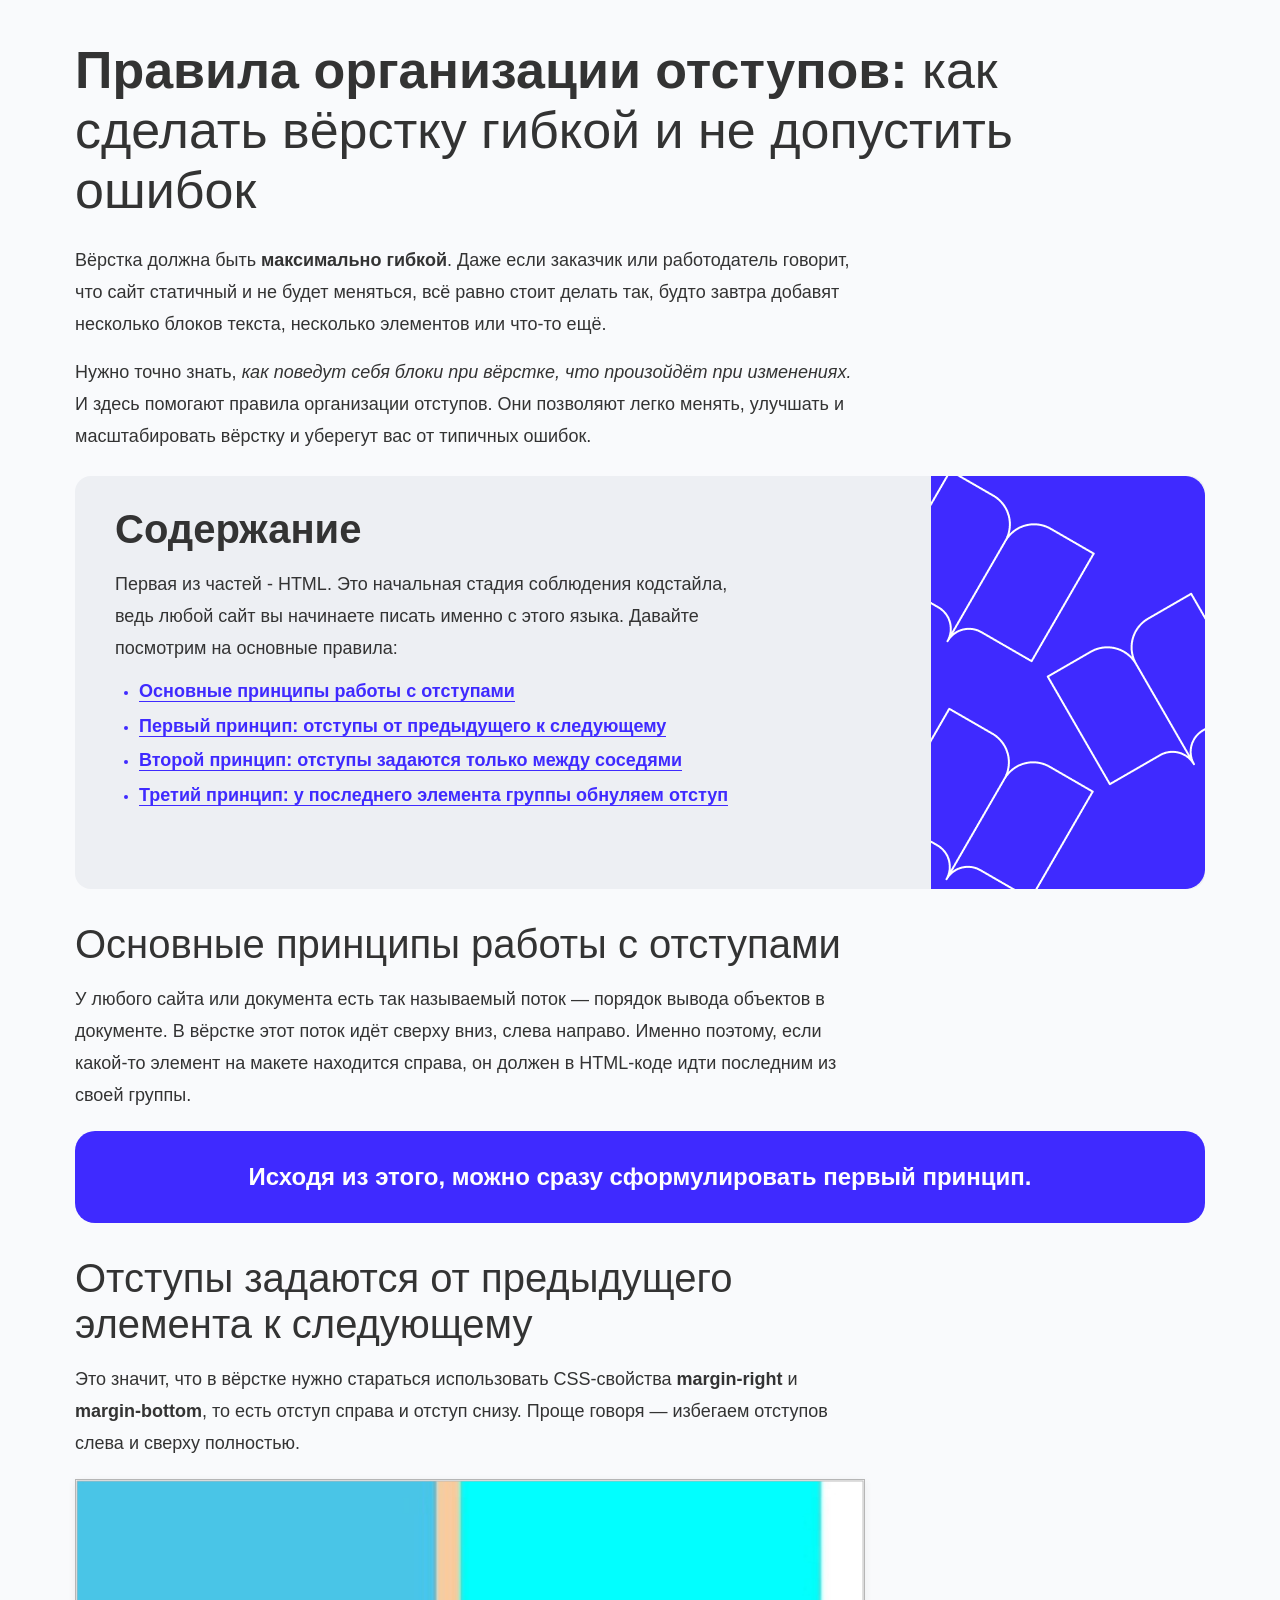
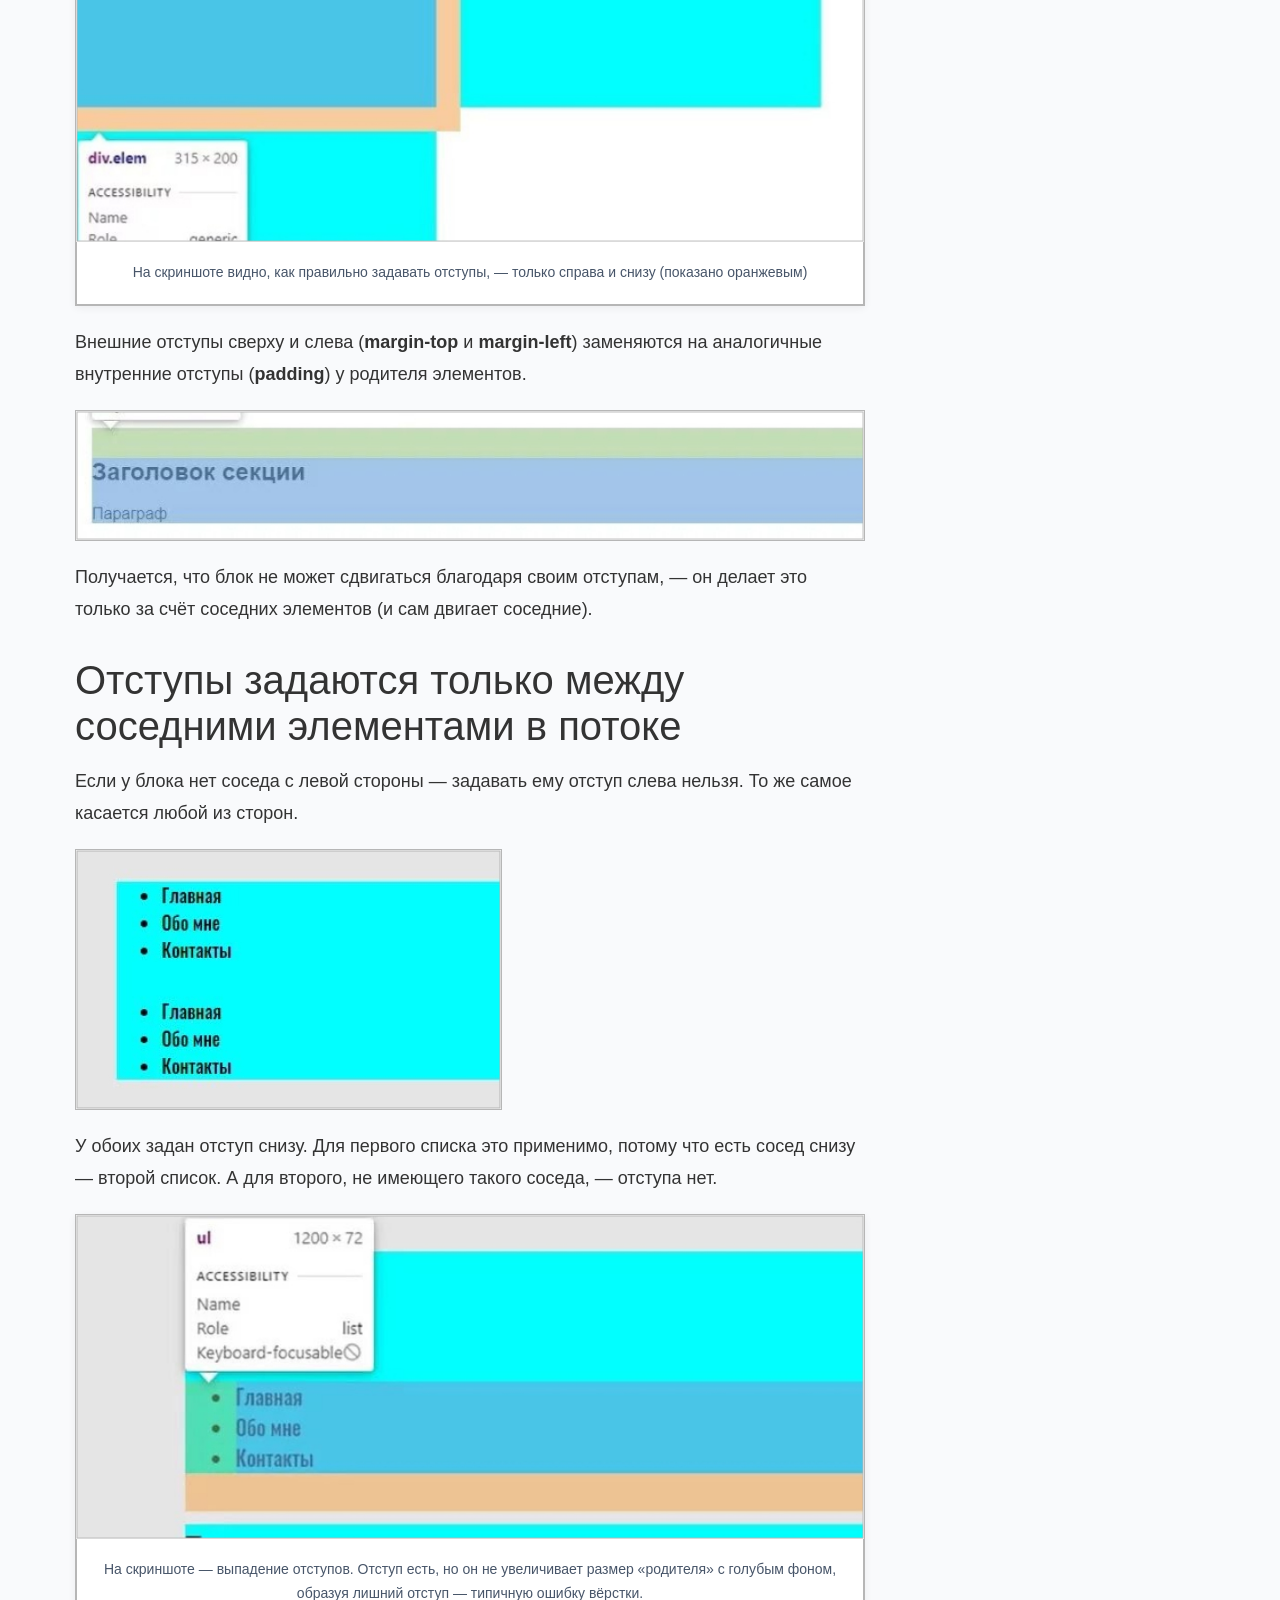
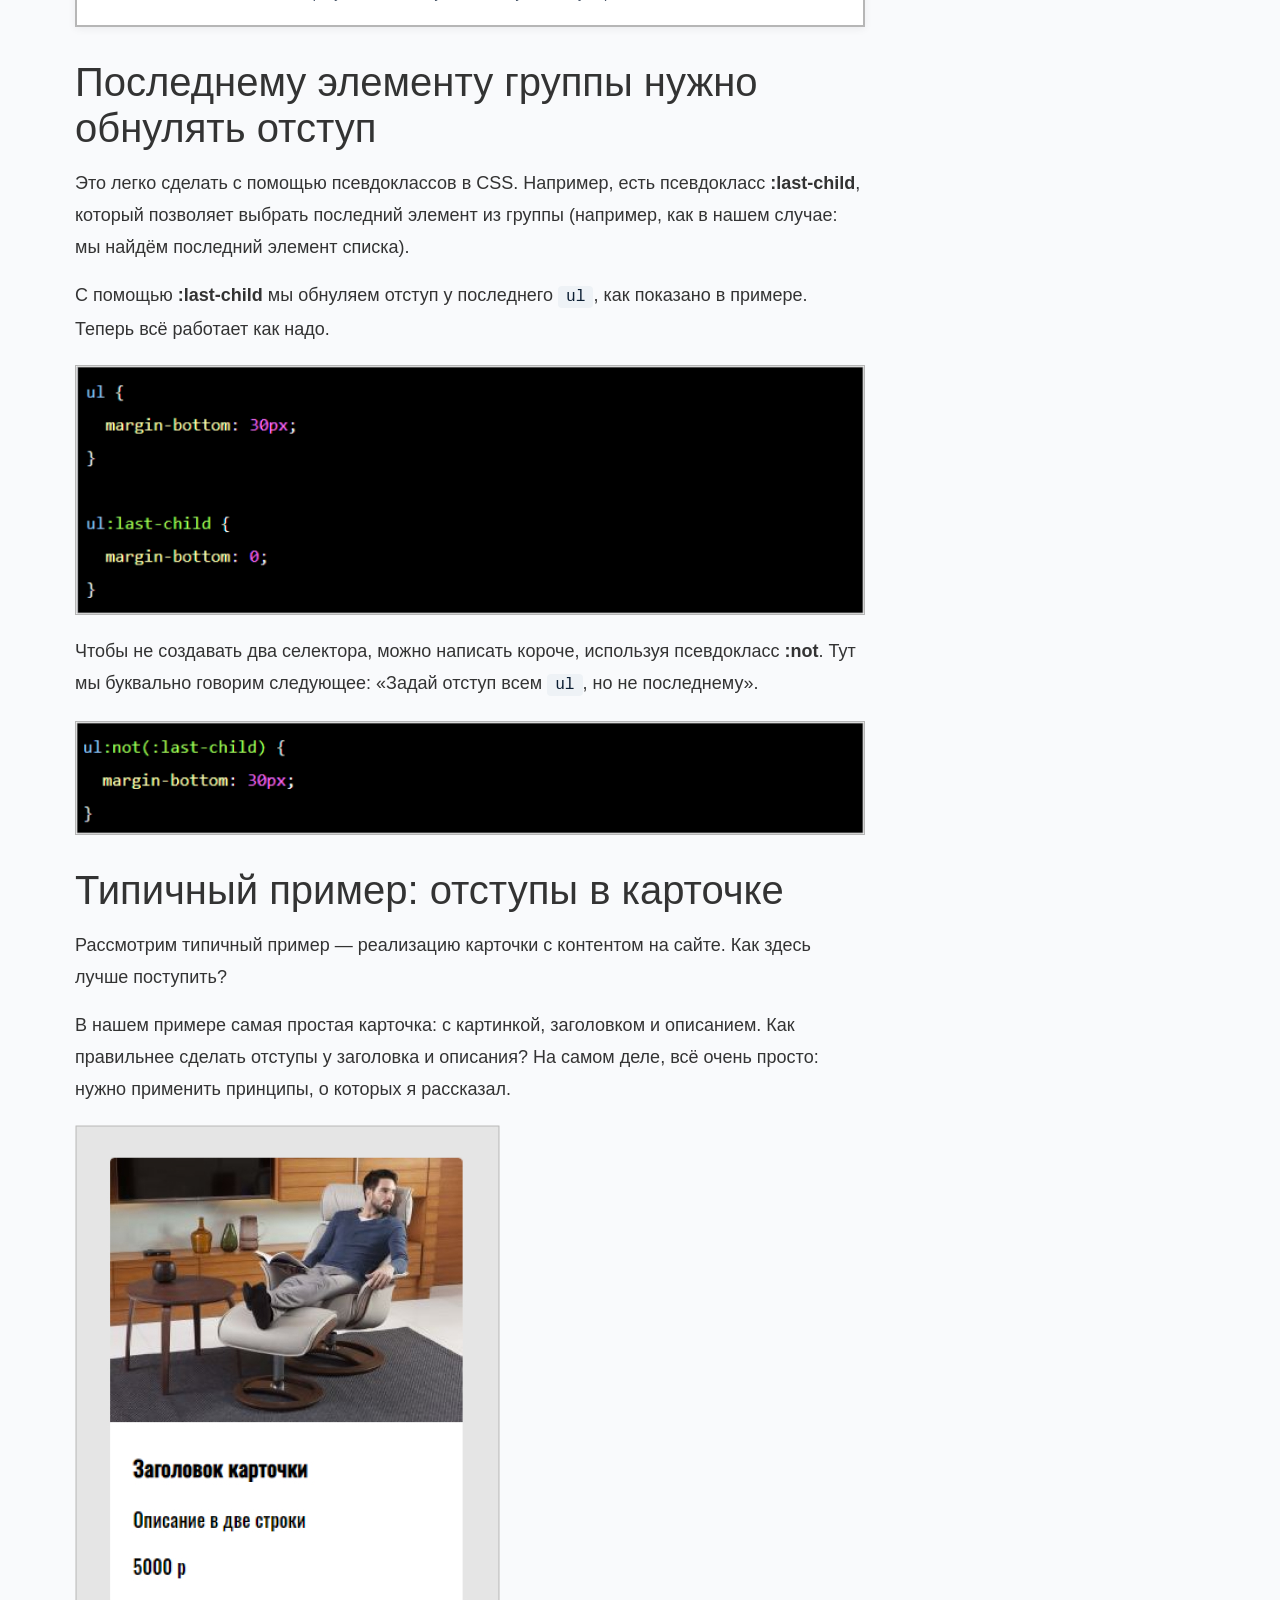
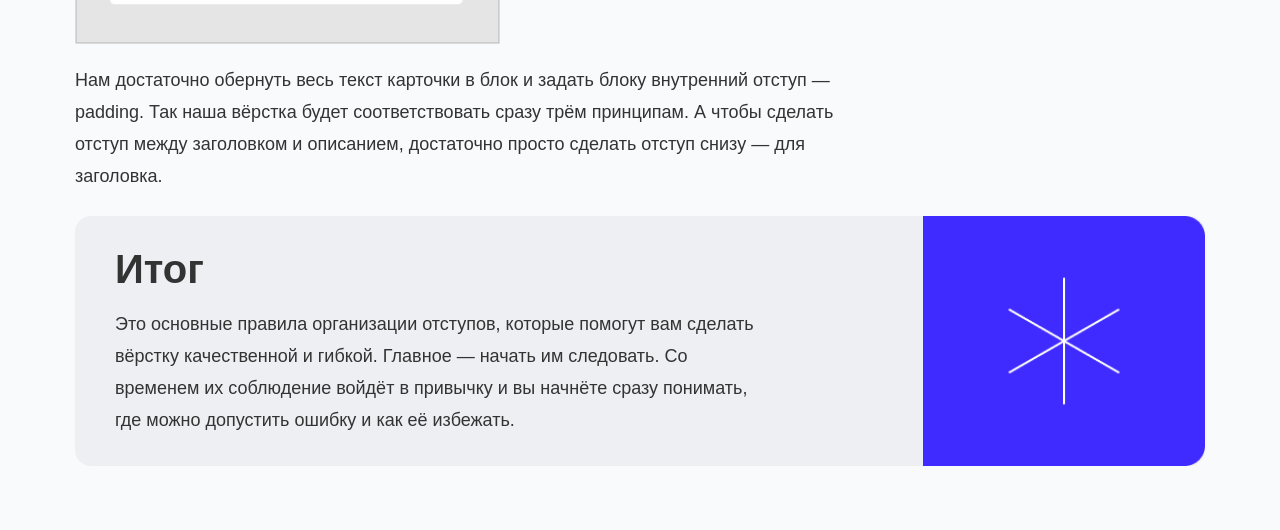
==== commit 942091ab: "Add files via upload" ====
--- a/article.html
+++ b/article.html
@@ -120,7 +120,7 @@
                     </p>
                     <img src="img/7.jpg" alt="Пример карточки" class="card-image" />
                     <p>
-                        Нам достаточно обернуть весь текст карточки в блок и задать блоку внутренний отступ — <span class="bold-term">padding</span>. Так наша вёрстка будет соответствовать сразу трём принципам. А чтобы сделать отступ между заголовком и описанием, достаточно просто сделать отступ снизу — для заголовка.
+                        Нам достаточно обернуть весь текст карточки в блок и задать блоку внутренний отступ — padding. Так наша вёрстка будет соответствовать сразу трём принципам. А чтобы сделать отступ между заголовком и описанием, достаточно просто сделать отступ снизу — для заголовка.
                     </p>
                 </section>
             </div>
--- a/css/styles.css
+++ b/css/styles.css
@@ -20,7 +20,7 @@
 }
 
 .article-content {
-    max-width: 920px;
+    max-width: 790px;
     margin: 0;
 }
 
@@ -32,7 +32,7 @@
 .article-content .framed-image,
 .article-content .card-image,
 .article-content .framed-figure {
-    max-width: 920px;
+    max-width: 790px;
 }
 
 .article-content h1 {
@@ -51,7 +51,7 @@
 
 h1 {
     font-weight: 400;
-    font-size: 60px;
+    font-size: 52px;
     line-height: 60px;
     color: #333333;
     margin-bottom: 24px;
@@ -80,7 +80,7 @@
 
 p {
     font-weight: 400;
-    font-size: 20px;
+    font-size: 18px;
     line-height: 32px;
     color: #333333;
     margin-bottom: 16px;
@@ -264,6 +264,7 @@
     word-wrap: break-word;
     overflow-wrap: break-word;
     font-size: 14px;
+    max-width: 650px;
 }
 
 .content-text h2 {
@@ -291,7 +292,7 @@
 .content-list li a {
     font-weight: 700;
     border-bottom: 1px solid #3f2aff;
-    font-size: 20px;
+    font-size: 18px;
     color: #3f2aff;
 }
 
@@ -405,6 +406,7 @@
     word-wrap: break-word;
     overflow-wrap: break-word;
     font-size: 14px;
+    max-width: 650px;
 }
 
 .end-text h2 {
